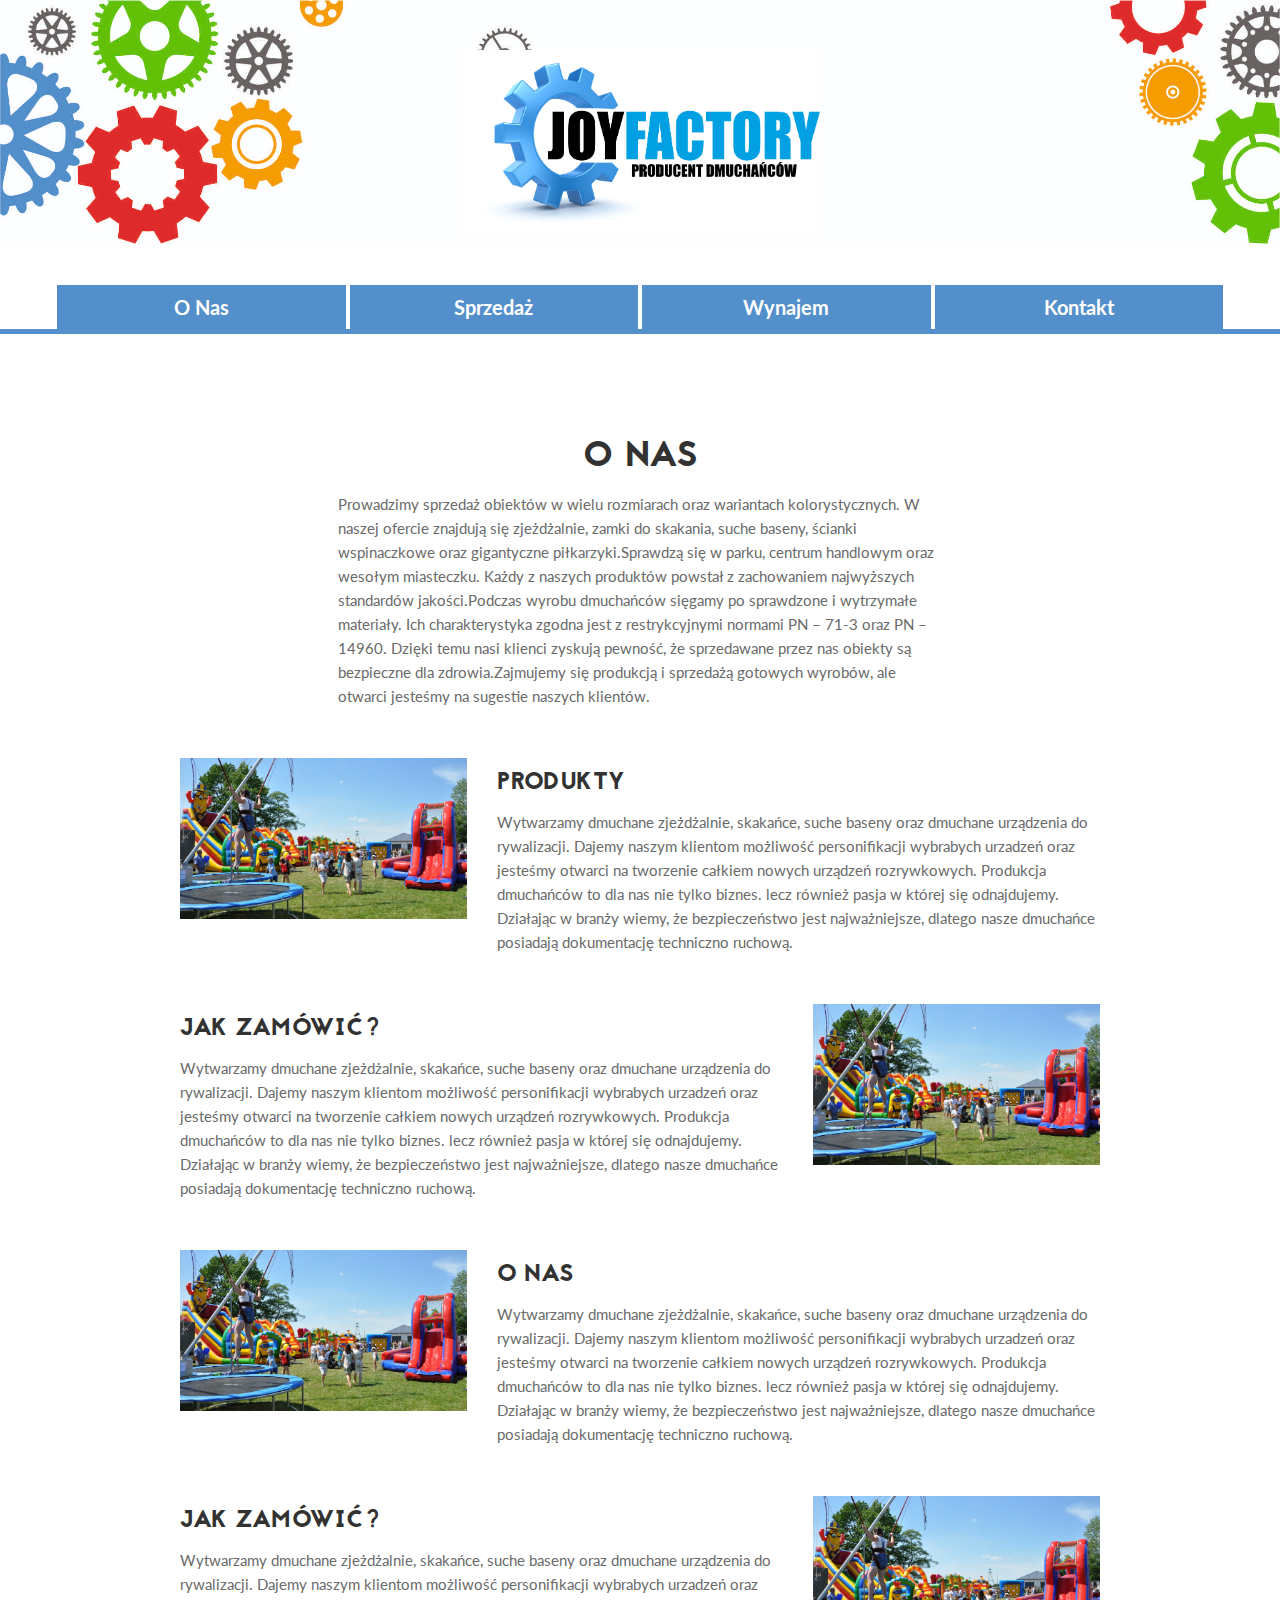
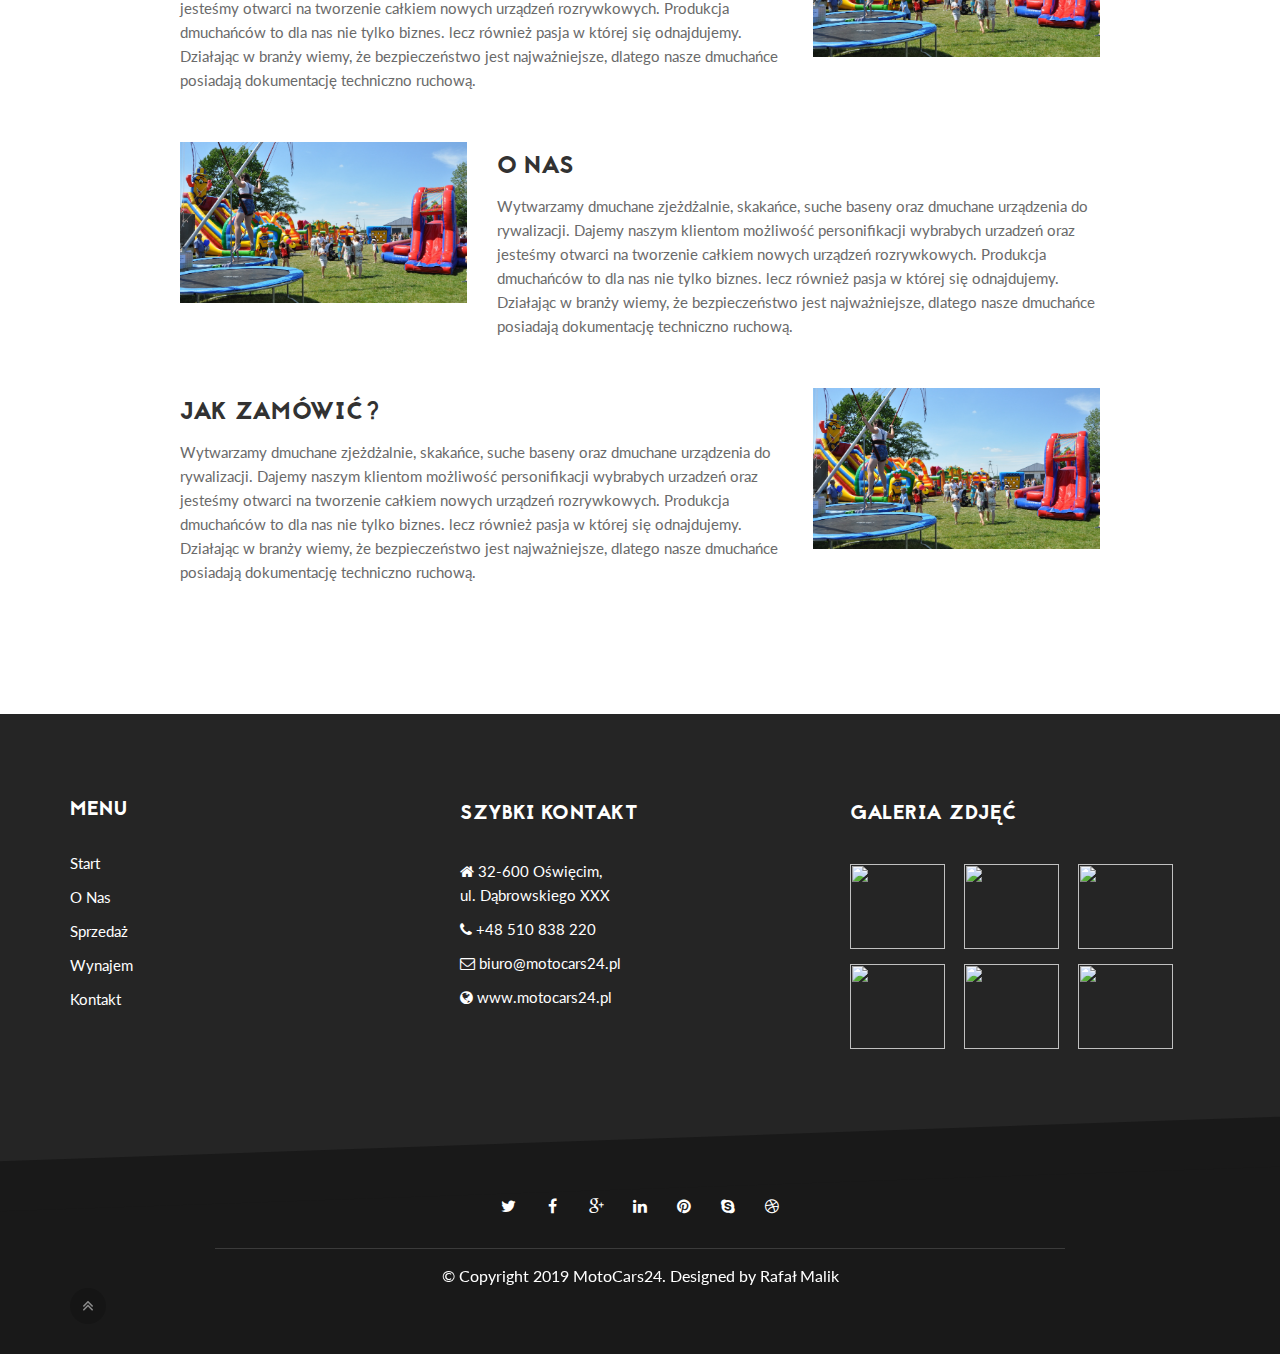
==== about.html @ 6485175a "Working with item page." ====
<!DOCTYPE html>
<html lang="en">
<head>

    <!-- Basic Page Needs
    ================================================== -->
    <meta charset="utf-8">
    <title>JoyFactory - producent dmuchańców</title>
    <meta name="description" content="">
    <meta name="author" content="">

    <!-- Mobile Specific Metas
    ================================================== -->
    <meta name="viewport" content="width=device-width, initial-scale=1, maximum-scale=1">

    <!-- Favicons
    ================================================== -->
    <link rel="icon" href="img/favicon/favicon-32x32.png" type="image/x-icon"/>
    <link rel="apple-touch-icon-precomposed" sizes="144x144" href="img/favicon/favicon-144x144.png">
    <link rel="apple-touch-icon-precomposed" sizes="72x72" href="img/favicon/favicon-72x72.png">
    <link rel="apple-touch-icon-precomposed" href="img/favicon/favicon-54x54.png">

    <!-- CSS
    ================================================== -->

    <!-- Bootstrap -->
    <link rel="stylesheet" href="css/bootstrap.min.css">
    <!-- Template styles-->
    <link rel="stylesheet" href="css/style.css">

    <link rel="stylesheet" href="css/old.css">
    <!-- Responsive styles-->
    <link rel="stylesheet" href="css/responsive.css">
    <!-- FontAwesome -->
    <link rel="stylesheet" href="css/font-awesome.min.css">
    <!-- Animation -->
    <link rel="stylesheet" href="css/animate.css">

    <!-- HTML5 shim, for IE6-8 support of HTML5 elements. All other JS at the end of file. -->
    <!--[if lt IE 9]>
    <script src="js/html5shiv.js"></script>
    <script src="js/respond.min.js"></script>
    <![endif]-->

</head>

<body>

<div class="container-fluid" id="page-top">

    <div class="container">
        <header>
            <div class="row">
                <div class="col-md-4 col-md-offset-4">
                    <a href="#">
                        <img src="images/logo.png" class="img-responsive img-logo-top">
                    </a>
                </div>
            </div>

            <div class="row text-center" id="page-menu">
                <a href="#">
                    <div class="col-md-3 menu-position">
                        O Nas
                    </div>
                </a>
                <a href="#">
                    <div class="col-md-3 menu-position">
                        Sprzedaż
                    </div>
                </a>
                <a href="#">
                    <div class="col-md-3 menu-position">
                        Wynajem
                    </div>
                </a>
                <a href="#">
                    <div class="col-md-3 menu-position">
                        Kontakt
                    </div>
                </a>
            </div>
        </header>
    </div>
</div>

<div class="container-fluid" id="page-section-info">

    <div class="container">
        <div class="col-md-10 col-md-offset-1">
            <section>
                <div class="row">
                    <div class="col-md-8 col-md-offset-2" style="margin-bottom: 50px;">
                        <h1 class="text-center">O nas</h1>
                        Prowadzimy sprzedaż obiektów w wielu rozmiarach oraz wariantach kolorystycznych.
                        W naszej ofercie znajdują się zjeżdżalnie, zamki do skakania, suche baseny,
                        ścianki wspinaczkowe oraz gigantyczne piłkarzyki.
                        ​
                        Sprawdzą się w parku, centrum handlowym oraz wesołym miasteczku.
                        Każdy z naszych produktów powstał z zachowaniem najwyższych standardów jakości.
                        ​
                        Podczas wyrobu dmuchańców sięgamy po sprawdzone i wytrzymałe materiały.
                        Ich charakterystyka zgodna jest z restrykcyjnymi normami PN – 71-3 oraz PN – 14960.
                        Dzięki temu nasi klienci zyskują pewność, że sprzedawane przez nas obiekty są bezpieczne dla zdrowia.
                        ​
                        Zajmujemy się produkcją i sprzedażą gotowych wyrobów, ale otwarci jesteśmy na sugestie naszych klientów.
                    </div>
                </div>
                <div class="row single-info-row">
                    <div class="col-md-4">
                        <img src="images/company1.jpg" class="img-responsive">
                    </div>
                    <div class="col-md-8">
                        <h3 class="header-about-section">Produkty</h3>
                        Wytwarzamy dmuchane zjeżdżalnie, skakańce, suche baseny oraz dmuchane urządzenia do rywalizacji.
                        Dajemy
                        naszym klientom możliwość
                        personifikacji wybrabych urzadzeń oraz jesteśmy otwarci na tworzenie całkiem nowych urządzeń
                        rozrywkowych. Produkcja dmuchańców
                        to dla nas nie tylko biznes. lecz również pasja w której się odnajdujemy. Działając w branży
                        wiemy, że
                        bezpieczeństwo jest najważniejsze,
                        dlatego nasze dmuchańce posiadają dokumentację techniczno ruchową.
                    </div>
                </div>
                <div class="row single-info-row">
                    <div class="col-md-8">
                        <h3 class="header-about-section">Jak zamówić?</h3>
                        Wytwarzamy dmuchane zjeżdżalnie, skakańce, suche baseny oraz dmuchane urządzenia do rywalizacji.
                        Dajemy
                        naszym klientom możliwość
                        personifikacji wybrabych urzadzeń oraz jesteśmy otwarci na tworzenie całkiem nowych urządzeń
                        rozrywkowych. Produkcja dmuchańców
                        to dla nas nie tylko biznes. lecz również pasja w której się odnajdujemy. Działając w branży
                        wiemy, że
                        bezpieczeństwo jest najważniejsze,
                        dlatego nasze dmuchańce posiadają dokumentację techniczno ruchową.
                    </div>
                    <div class="col-md-4">
                        <img src="images/company1.jpg" class="img-responsive">
                    </div>
                </div>
                <div class="row single-info-row">
                    <div class="col-md-4">
                        <img src="images/company1.jpg" class="img-responsive">
                    </div>
                    <div class="col-md-8">
                        <h3 class="header-about-section">O NAS</h3>
                        Wytwarzamy dmuchane zjeżdżalnie, skakańce, suche baseny oraz dmuchane urządzenia do rywalizacji.
                        Dajemy
                        naszym klientom możliwość
                        personifikacji wybrabych urzadzeń oraz jesteśmy otwarci na tworzenie całkiem nowych urządzeń
                        rozrywkowych. Produkcja dmuchańców
                        to dla nas nie tylko biznes. lecz również pasja w której się odnajdujemy. Działając w branży
                        wiemy, że
                        bezpieczeństwo jest najważniejsze,
                        dlatego nasze dmuchańce posiadają dokumentację techniczno ruchową.
                    </div>
                </div>
                <div class="row single-info-row">
                    <div class="col-md-8">
                        <h3 class="header-about-section">Jak zamówić?</h3>
                        Wytwarzamy dmuchane zjeżdżalnie, skakańce, suche baseny oraz dmuchane urządzenia do rywalizacji.
                        Dajemy
                        naszym klientom możliwość
                        personifikacji wybrabych urzadzeń oraz jesteśmy otwarci na tworzenie całkiem nowych urządzeń
                        rozrywkowych. Produkcja dmuchańców
                        to dla nas nie tylko biznes. lecz również pasja w której się odnajdujemy. Działając w branży
                        wiemy, że
                        bezpieczeństwo jest najważniejsze,
                        dlatego nasze dmuchańce posiadają dokumentację techniczno ruchową.
                    </div>
                    <div class="col-md-4">
                        <img src="images/company1.jpg" class="img-responsive">
                    </div>
                </div>
                <div class="row single-info-row">
                    <div class="col-md-4">
                        <img src="images/company1.jpg" class="img-responsive">
                    </div>
                    <div class="col-md-8">
                        <h3 class="header-about-section">O NAS</h3>
                        Wytwarzamy dmuchane zjeżdżalnie, skakańce, suche baseny oraz dmuchane urządzenia do rywalizacji.
                        Dajemy
                        naszym klientom możliwość
                        personifikacji wybrabych urzadzeń oraz jesteśmy otwarci na tworzenie całkiem nowych urządzeń
                        rozrywkowych. Produkcja dmuchańców
                        to dla nas nie tylko biznes. lecz również pasja w której się odnajdujemy. Działając w branży
                        wiemy, że
                        bezpieczeństwo jest najważniejsze,
                        dlatego nasze dmuchańce posiadają dokumentację techniczno ruchową.
                    </div>
                </div>
                <div class="row single-info-row">
                    <div class="col-md-8">
                        <h3 class="header-about-section">Jak zamówić?</h3>
                        Wytwarzamy dmuchane zjeżdżalnie, skakańce, suche baseny oraz dmuchane urządzenia do rywalizacji.
                        Dajemy
                        naszym klientom możliwość
                        personifikacji wybrabych urzadzeń oraz jesteśmy otwarci na tworzenie całkiem nowych urządzeń
                        rozrywkowych. Produkcja dmuchańców
                        to dla nas nie tylko biznes. lecz również pasja w której się odnajdujemy. Działając w branży
                        wiemy, że
                        bezpieczeństwo jest najważniejsze,
                        dlatego nasze dmuchańce posiadają dokumentację techniczno ruchową.
                    </div>
                    <div class="col-md-4">
                        <img src="images/company1.jpg" class="img-responsive">
                    </div>
                </div>
            </section>
        </div>
    </div>
</div>

<!-- Footer start -->
<footer id="footer" class="footer">
    <div class="container">
        <div class="row">

            <div class="col-md-4 col-sm-6 col-xs-12 footer-widget">
                <h3 class="widget-title">Menu</h3>
                <a href="index.html"><p>Start</p></a>
                <a href="about.html"><p>O Nas</p></a>
                <a href="sold.html"><p>Sprzedaż</p></a>
                <a href="rent.html"><p>Wynajem</p></a>
                <a href="contact.html"><p>Kontakt</p></a>
            </div><!--/ End Recent Posts-->

            <div class="col-md-4 col-sm-12 footer-widget">
                <h2 class="widget-title">Szybki kontakt</h2>
                <p><i class="fa fa-home info"></i> 32-600 Oświęcim, <Br>ul. Dąbrowskiego XXX</p>
                <p><i class="fa fa-phone info"></i> +48 510 838 220 </p>
                <p><i class="fa fa-envelope-o info"></i> biuro@motocars24.pl</p>
                <p><i class="fa fa-globe info"></i> www.motocars24.pl</p>
            </div><!--/ End Recent Posts-->

            <div class="col-md-4 col-sm-12 footer-widget footer-about-us">
                <h2 class="widget-title">Galeria zdjęć</h2>
                <div class="img-gallery">
                    <div class="img-container">
                        <a class="thumb-holder" data-rel="prettyPhoto" href="images/gallery/1.jpg">
                            <img src="images/gallery/1.jpg" alt="">
                        </a>
                        <a class="thumb-holder" data-rel="prettyPhoto" href="images/gallery/2.jpg">
                            <img src="images/gallery/2.jpg" alt="">
                        </a>
                        <a class="thumb-holder" data-rel="prettyPhoto" href="images/gallery/3.jpg">
                            <img src="images/gallery/3.jpg" alt="">
                        </a>
                        <a class="thumb-holder" data-rel="prettyPhoto" href="images/gallery/4.jpg">
                            <img src="images/gallery/4.jpg" alt="">
                        </a>
                        <a class="thumb-holder" data-rel="prettyPhoto" href="images/gallery/5.jpg">
                            <img src="images/gallery/5.jpg" alt="">
                        </a>
                        <a class="thumb-holder" data-rel="prettyPhoto" href="images/gallery/6.jpg">
                            <img src="images/gallery/6.jpg" alt="">
                        </a>
                    </div>
                </div>

            </div>
        </div>
    </div>
</footer>

<section id="copyright" class="copyright angle">
    <div class="container">
        <div class="row">
            <div class="col-md-12 text-center">
                <ul class="footer-social unstyled">
                    <li>
                        <a title="Twitter" href="#">
                            <span class="icon-pentagon wow bounceIn"><i class="fa fa-twitter"></i></span>
                        </a>
                        <a title="Facebook" href="#">
                            <span class="icon-pentagon wow bounceIn"><i class="fa fa-facebook"></i></span>
                        </a>
                        <a title="Google+" href="#">
                            <span class="icon-pentagon wow bounceIn"><i class="fa fa-google-plus"></i></span>
                        </a>
                        <a title="linkedin" href="#">
                            <span class="icon-pentagon wow bounceIn"><i class="fa fa-linkedin"></i></span>
                        </a>
                        <a title="Pinterest" href="#">
                            <span class="icon-pentagon wow bounceIn"><i class="fa fa-pinterest"></i></span>
                        </a>
                        <a title="Skype" href="#">
                            <span class="icon-pentagon wow bounceIn"><i class="fa fa-skype"></i></span>
                        </a>
                        <a title="Dribble" href="#">
                            <span class="icon-pentagon wow bounceIn"><i class="fa fa-dribbble"></i></span>
                        </a>
                    </li>
                </ul>
            </div>
        </div><!--/ Row end -->
        <div class="row">
            <div class="col-md-12 text-center">
                <div class="copyright-info">
                    &copy; Copyright 2019 MotoCars24. <span>Designed by Rafał Malik</span>
                </div>
            </div>
        </div><!--/ Row end -->
        <div id="back-to-top" data-spy="affix" data-offset-top="10" class="back-to-top affix">
            <button class="btn btn-primary" title="Back to Top"><i class="fa fa-angle-double-up"></i></button>
        </div>
    </div><!--/ Container end -->
</section><!--/ Copyright end -->

<!-- Javascript Files
================================================== -->

<!-- initialize jQuery Library -->
<script type="text/javascript" src="js/jquery.min.js"></script>
<!-- Bootstrap jQuery -->
<script type="text/javascript" src="js/bootstrap.min.js"></script>
<!-- Template custom -->
<script type="text/javascript" src="js/custom.js"></script>
</div><!-- Body inner end -->
</body>
</html>
---- css/style.css ----
html {
    overflow-x: hidden !important;
    width: 100%;
    height: 100%;
    position: relative;
    -webkit-font-smoothing: antialiased;
    text-rendering: optimizeLegibility;
}

body {
    border: 0;
    margin: 0;
    padding: 0;
    font-size: 15px;
    color: #6A6A6A;
    background: #fff;
}

section {
    padding: 80px 0;
    position: relative;
}

.img-logo-top {
    margin: 0px auto;
}

.footer {
    padding: 60px 0 100px;
    /*background: #2e2e2e url(../images/footer-bg-3.jpg) no-repeat center center;*/
    /*background-size: cover;*/
    color: #fff;
    font-size: 14px;
    background: #252525;
}

.footer-logo {
    margin-bottom: 20px;
}

.footer-map {
    padding-bottom: 60px;
}

.footer2 {
    background: #2e2e2e;
}

.footer .widget-title {
    color: #fff;
}

.footer .social-icon {
    padding: 10px 0 20px;
}


/* Latest Post */

.footer-widget .latest-post-image img {
    width: 80px;
    height: 80px;
    border-radius: 100%;
    border: 4px solid rgba(255, 255, 255, .5);

}

.footer-widget .latest-post-content h4 a {
    color: #fff;
}

.latest-post-items {
    margin-bottom: 10px;
}

.latest-post-image img {
    width: 70px;
    height: 60px;
}

.footer-widget .post-meta, .footer-widget .post-meta a {
    color: #fff;
}

.latest-post-content h4 {
    font-size: 14px;
    line-height: normal;
}


/* Image Gallery */

.footer-widget .img-gallery {
    margin-top: 5px;
    display: inline-block;
}

.img-gallery a.thumb-holder {
    overflow: hidden;
    position: relative;
}

.img-gallery a.thumb-holder img {
    margin: 0 15px 15px 0;
    display: inline-block;
    width: 95px;
    height: 85px;
    -webkit-transition: opacity 0.35s;
    transition: opacity 0.35s;
    -webkit-backface-visibility: hidden;
    backface-visibility: hidden;
}

.img-gallery a.thumb-holder:hover img {
    opacity: 0.7;
}


.footer2 .img-gallery a.thumb-holder img {
    width: 90px;
    height: 75px;
}


/* Footer about us */

.footer-about-us h4 {
    font-size: 16px;
    margin-bottom: 0;
    line-height: normal;
}

.subscribe {
    margin-top: 20px;
}

.subscribe input.form-control {
    border: 1px solid rgba(255, 255, 255, .1);
}

.subscribe .input-group-addon {
    background: none;
    border-radius: 0;
    border: 0;
    padding: 0;
}

.subscribe button {
    padding: 13px 20px;
    color: #fff;
}

.subscribe button:hover {
    background: #222;
    color: #fff;
}

.subscribe button i {
    font-size: 20px;
}


/* Footer links */

.footer ul li {
    color: #fff;
    padding-bottom: 10px;
    margin-bottom: 10px;
}

.footer ul.arrow li {
    width: 50%;
    float: left;
}

ul.arrow li:before {
    content: "\f105";
    font-family: FontAwesome;
    margin-right: 10px;
}

.footer ul li a {
    color: #fff;
}

/* Copyright
================================================== */

#copyright {
    padding: 30px 0;
    background: #191919;
    color: #fff;
}

.copyright-info {
    font-size: 16px;
    border-top: 1px solid rgba(255, 255, 255, .15);
    max-width: 850px;
    margin: 30px auto 0;
    padding-top: 15px;
}

.copyright.angle:before {
    background: #191919;
    height: 50px;
    top: -25px;
    -webkit-transform: skew(0deg, -2deg);
    -moz-transform: skew(0deg, -2deg);
    -ms-transform: skewX(0deg) skewY(-2deg);
    -o-transform: skew(0deg, -2deg);
    transform: skew(0deg, -2deg);
}

.footer-social {
    position: relative;
    z-index: 10;
}

.footer-social .icon-pentagon i {
    font-size: 16px;
}

/* Footer sytle 2 */

.footer2 .social-icon {
    padding-bottom: 15px;
}

.footer2 .copyright-info {
    color: #323232;
    border-top: 1px solid #e7e7e7;
}


#back-to-top {
    right: 40px;
    top: auto;
    z-index: 10;
    -webkit-backface-visibility: hidden;
}

.img-logo-top {
    margin: 50px 0px;
}

.menu-position {
    border-right:2px solid #fff;
    border-left:2px solid #fff;
    padding: 10px;
    font-size: 20px;
    color: #fff;
    overflow:hidden;
    font-weight: bold;
    transition: all .2s;
}

.menu-position:hover {
    margin-top: -2px;
    border-color: #3992ea;
    background: #3992ea;
}

#page-menu {
    background: #538fca;
}

#page-top {
    background: url('../images/background_top.jpg') no-repeat;
    background-size: 100% auto;
    border-bottom: 5px solid #538fca;
}

.header-about-section {
    margin-top: 10px;
}

.single-info-row {
    margin-bottom: 50px;
}

#page-section-offer {
    clip-path: polygon(0 8%, 100% 0, 100% 92%, 0 100%);
    background: rgba(147,206,222,1);
    background: -moz-linear-gradient(left, rgba(147,206,222,1) 0%, rgba(117,189,209,1) 41%, rgba(103,185,252,1) 100%);
    background: -webkit-gradient(left top, right top, color-stop(0%, rgba(147,206,222,1)), color-stop(41%, rgba(117,189,209,1)), color-stop(100%, rgba(103,185,252,1)));
    background: -webkit-linear-gradient(left, rgba(147,206,222,1) 0%, rgba(117,189,209,1) 41%, rgba(103,185,252,1) 100%);
    background: -o-linear-gradient(left, rgba(147,206,222,1) 0%, rgba(117,189,209,1) 41%, rgba(103,185,252,1) 100%);
    background: -ms-linear-gradient(left, rgba(147,206,222,1) 0%, rgba(117,189,209,1) 41%, rgba(103,185,252,1) 100%);
    background: linear-gradient(to right, rgba(147,206,222,1) 0%, rgba(117,189,209,1) 41%, rgba(103,185,252,1) 100%);
    filter: progid:DXImageTransform.Microsoft.gradient( startColorstr='#93cede', endColorstr='#67b9fc', GradientType=1 );
    padding:100px 00px;
    background-size: 100% auto;
}

#page-section-offer img {
    border:5px solid #fff;
}

.overlay {
    position: absolute;
    top: 0;
    bottom: 0;
    left: 15px;
    right: 0;
    height: 100%;
    width: calc(100% - 15px);
    opacity: 0;
    transition: .5s ease;
    background-color: #008CBA;
}

.overlay-container:hover .overlay {
    opacity: 1;
}

.text {
    color: white;
    font-size: 24px;
    position: absolute;
    top: 50%;
    left: 50%;
    -webkit-transform: translate(-50%, -50%);
    -ms-transform: translate(-50%, -50%);
    transform: translate(-50%, -50%);
    text-align: center;
}

.btn-buy {
    color: #fff;
    background-color: #428bca;
    border-color: #357ebd;
}
---- css/old.css ----
/*
	Template Name: BizCraft Responsive HTML5/CSS3 Template
	Author: tripples
	Author URI: http://shapebootstrap.net/user/tripples
	Description: BizCraft Responsive HTML5/CSS3 Template.
	Version: 1.0
*/
/* Table of Content
==================================================
1.	Global Styles
2. 	Typography
3. 	Common Styles
4.	Header area
5.	Slideshow
6.	Services and Features
7.	Image Block
6.	About (Landing and Featured Tab)
9.	Portfolio
10.	Counter
11.	Team
12.	Pricing
13.	Testimonial
14. Video block
15.	Recent Post
16. Clients
17. Twitter
18. Contact
19. Footer
20. Copyright
21. Sub pages
22. Blog
23. Landing page
24.	Style Swithcer (you can delete the css)
*/
@import url(http://fonts.googleapis.com/css?family=Lato:100,300,400,700,900);

@font-face {
    font-family: 'JaapokkiRegular';
    src: url('../fonts/jaapokki/jaapokki-regular.eot');
    src: url('../fonts/jaapokki/jaapokki-regular.eot?#iefix') format('embedded-opentype'),
    url('../fonts/jaapokki/jaapokki-regular.woff') format('woff'),
    url('../fonts/jaapokki/jaapokki-regular.ttf') format('truetype'),
    url('../fonts/jaapokki/jaapokki-regular.svg#JaapokkiRegular') format('svg');
    font-weight: normal;
    font-style: normal;
}


/* Global styles
================================================== */

html {
    overflow-x: hidden !important;
    width: 100%;
    height: 100%;
    position: relative;
    -webkit-font-smoothing: antialiased;
    text-rendering: optimizeLegibility;
}

body {
    border: 0;
    margin: 0;
    padding: 0;
    font-size: 15px;
    //color: #6A6A6A;
    background: #fff;
}

section {
    padding: 80px 0;
    position: relative;
}

h1, h2, h3 {
    color: #323232;
}

.body-inner {
    position: relative;
    overflow: hidden;
}

a:link,
a:visited {
    text-decoration: none;
}


a:hover {
    text-decoration: none;
    color: #000;
}

a.read-more {
    color: #323232;
}

section {
    padding: 80px 0;
    position: relative;
}

.service .row {
    margin-bottom: 50px;
}

.anchor {
    cursor: pointer;
}

.ts-padding {
    padding: 0px 50px 0px 50px;
}

.no-padding {
    padding: 0;
}

.media > .pull-left {
    margin-right: 20px;
}

.heading {
    padding-bottom: 50px;
    margin-top: 10px;
    -webkit-transition: all 0.3s ease 0s;
    -moz-transition: all 0.3s ease 0s;
    -ms-transition: all 0.3s ease 0s;
    -o-transition: all 0.3s ease 0s;
    transition: all 0.3s ease 0s;
}

.gap-60 {
    clear: both;
    height: 60px;
}

.gap-40 {
    clear: both;
    height: 40px;
}

.gap-30 {
    clear: both;
    height: 30px;
}

.gap-20 {
    clear: both;
    height: 20px;
}

a:focus {
    outline: 0;
}


/* Typography
================================================== */

body, p {
    font-family: 'Lato', sans-serif;
    font-weight: 400;
    font-size: 15px;
    line-height: 1.6em;
}

h1, h2, h3, h4, h5, h6 {
    font-family: 'JaapokkiRegular';
    text-transform: uppercase;
    letter-spacing: 0.5px;
}

h1 {
    font-size: 36px;
    line-height: 48px;
}

h2 {
    font-size: 32px;
    line-height: 40px;
    font-weight: 400;
}

h3 {
    font-size: 24px;
    line-height: 32px;
    font-weight: 400;
}

h4 {
    font-size: 18px;
    line-height: 28px;
}

h5 {
    font-size: 14px;
    line-height: 24px;
}

/* Button variation */

.btn.btn-primary {
    color: #323232;
    border-radius: 50px;
    padding: 10px 30px;
    background: none;
    font-size: 14px;
    text-transform: uppercase;
    -webkit-transition: all 0.3s ease 0s;
    -moz-transition: all 0.3s ease 0s;
    -ms-transition: all 0.3s ease 0s;
    -o-transition: all 0.3s ease 0s;
    transition: all 0.3s ease 0s;
}

.btn.btn-primary:hover {
    color: #fff;
}

.btn.btn-primary.white {
    border: 2px solid #fff;
    color: #fff;
}

.btn.btn-primary.white:hover {
    border: 2px solid transparent;
}

.btn.btn-primary.square {
    border-radius: 0;
    color: #fff;
}

.btn.btn-primary.solid {
    color: #fff;
}


.btn.btn-primary.solid.blank:hover {
    color: #333;
}

.btn.btn-primary.solid:hover {
    background: none;
}

ul.circle, ul.check-list {
    list-style: none;
    margin: 0;
    padding: 0;
}

ul.circle li {
    position: relative;
    margin-left: 30px;
    padding-bottom: 20px;

}

ul.circle li:before {
    content: "\f111";
    font-family: FontAwesome;
    font-size: 8px;
    line-height: 8px;
    border: 2px solid rgba(0, 0, 0, .1);
    border-radius: 100%;
    position: absolute;
    left: -33px;
    top: 5px;
}

ul.unstyled {
    list-style: none;
    margin: 0;
    padding: 0;
}

ul.check-list li {
    margin-bottom: 5px;
}

ul.check-list li i {
    margin-right: 10px;
    font-size: 14px !important;
}

ul.arrow li:before {
    content: "\f105";
    font-family: FontAwesome;
    margin-right: 10px;
}

blockquote p {
    font-size: 14px;
    font-weight: 400;
    line-height: 18px;
    font-style: italic;
    color: #959595;
}

blockquote {
    margin: 20px 0;
}


/* Common styles
================================================== */

/* Angle */

.angle:before {
    background: #fff;
    content: "";
    height: 75px;
    top: -37px;
    position: absolute;
    width: 100%;
    z-index: 2;
    -webkit-transform: skew(0deg, 2deg);
    -moz-transform: skew(0deg, 2deg);
    -ms-transform: skewX(0deg) skewY(2deg);
    -o-transform: skew(0deg, 2deg);
    transform: skew(0deg, 2deg);
}

.portfolio.angle:before {
    background: #f5f5f5;
}

.portfolio.angle {
    padding-bottom: 120px;
}

.clients.angle {
    padding: 120px 0;
}

/* Parallax */

.parallax {
    background-size: cover !important;
    background-repeat: no-repeat;
    background-position: 50% 0;
    background-attachment: fixed !important;
    padding: 110px 0;
    color: #fff;
    position: relative;
}

.parallax h2, .parallax h3 {
    color: #fff;
    margin-top: 0;
}

.parallax .btn {
    color: #fff;
}

.parallax-overlay {
    position: absolute;
    left: 0;
    top: 0;
    width: 100%;
    height: 100%;
    background: url(../images/overaly.png);
}

.parallax h3 {
    margin-bottom: 30px;
}

.parallax1 {
    background: url(../images/parallax/parallax1.jpg) no-repeat;
}

.parallax2 {
    background: url(../images/parallax/parallax2.jpg) no-repeat;
}

.parallax3 {
    background: url(../images/parallax/parallax3.jpg) no-repeat;
}

.parallax4 {
    background: url(../images/parallax/parallax4.jpg) no-repeat;
}

.parallax .btn.solid {
    margin-left: 10px;
}


/* Deafult title */

.title-icon {
    font-size: 32px;
    margin-right: 15px;
    margin-top: 9px;
    color: #959595;
}

.title-icon.classic {
    margin-top: 0;
}

.title {
    position: relative;
    margin: 0;
    line-height: 32px;
    border-left: 2px solid #e7e7e7;
    display: inline-block;
    padding-left: 15px;
    -webkit-transition: all 0.3s ease 0s;
    -moz-transition: all 0.3s ease 0s;
    -ms-transition: all 0.3s ease 0s;
    -o-transition: all 0.3s ease 0s;
    transition: all 0.3s ease 0s;
}

.title.classic {
    line-height: 40px;
    height: 34px;
}

.title-desc {
    font-family: 'Lato', serif;
    font-size: 16px;
    line-height: 18px;
    font-weight: 400;
    text-transform: capitalize;
    display: block;
    color: #6A6A6A
}

/* Title style 2 */

.title2 {
    position: relative;
    margin-top: 30px;
}

.title2:after {
    content: '';
    width: 150px;
    left: 50%;
    margin-left: -75px;
    top: 50%;
    height: 3px;
    background: #dedede;
    position: absolute;
}

.title2 .title-desc {
    padding-top: 30px;
}


/* Title border */

.title-border {
    line-height: normal;
    margin-top: 0;
}

.widget-title {
    margin-bottom: 25px;
    font-size: 20px;
}

.post-title {
    font-size: 24px;
    line-height: normal;
}

.post-title a {
    color: #323232;
}

.long-desc {
    font-size: 16px;
}


/* Icon pentagon */

.icon-pentagon {
    display: inline-block;
    height: 24px;
    width: 40px;
    position: relative;
    color: #fff;
    -webkit-transition: all 0.3s ease 0s;
    -moz-transition: all 0.3s ease 0s;
    -ms-transition: all 0.3s ease 0s;
    -o-transition: all 0.3s ease 0s;
    transition: all 0.3s ease 0s;
}

.icon-pentagon:hover {
    color: rgba(0, 0, 0, .5);
}

.icon-pentagon:before {
    border-left: 20px solid rgba(0, 0, 0, 0);
    border-right: 20px solid rgba(0, 0, 0, 0);
    top: -10px;
    content: "";
    height: 0;
    left: 0;
    position: absolute;
    width: 0;
}

.icon-pentagon:after {
    border-left: 20px solid rgba(0, 0, 0, 0);
    border-right: 20px solid rgba(0, 0, 0, 0);
    bottom: -10px;
    content: "";
    height: 0;
    left: 0;
    position: absolute;
    width: 0;
}

.icon-pentagon i {
    font-size: 20px;
    line-height: 24px;
}

.service-icon {
    height: 46px;
    width: 90px;
    margin-bottom: 30px;
}

.service-icon:before {
    border-left: 45px solid rgba(0, 0, 0, 0);
    border-right: 45px solid rgba(0, 0, 0, 0);
    top: -30px;
}

.service-icon:after {
    border-left: 45px solid rgba(0, 0, 0, 0);
    border-right: 45px solid rgba(0, 0, 0, 0);
    bottom: -30px;
}

.service-icon i {
    font-size: 36px;
    line-height: 46px;
}

/* Carousel controller */

.carousel-control {
    width: auto;
}

.ts-carousel-controller {
    text-align: center;
    padding-top: 50px;
    z-index: 1;
    position: relative;
}

.ts-carousel-controller .left,
.ts-carousel-controller .right,
.owl-controls .owl-prev,
.owl-controls .owl-next {
    cursor: pointer;
    background: #f6f6f6;
    width: 38px;
    height: 38px;
    line-height: 38px;
    color: #989898;
    opacity: 1;
    top: auto;
    text-shadow: none;
    display: inline-block;
    text-align: center;
    border-radius: 100%;
}

.owl-controls .owl-next {
    margin-left: 6px;
}

.ts-carousel-controller .left:hover,
.ts-carousel-controller .right:hover,
.owl-controls .owl-prev:hover,
.owl-controls .owl-next:hover {
    color: #fff;
}

.owl-controls .owl-page,
.owl-controls .owl-buttons div {
    display: inline-block;
}

/* Input form */

.form-control {
    box-shadow: none;
    border: 1px solid #dedede;
    padding: 6px 20px;
    height: 50px;
    background: none;
    color: #959595;
    font-size: 14px;
    border-radius: 0;
}

.form-control:focus {
    box-shadow: none;
}

/*-- Flex slider --*/

.portfolio-slider .flexslider,
.ts-flex-slider .flexslider {
    border: 0;
    box-shadow: none;
}

.portfolio-slider .flex-direction-nav a,
.ts-flex-slider .flex-direction-nav a {
    opacity: 0;
    background: #000;
    color: #fff !important;
    text-align: center;
    text-shadow: none;
    line-height: 40px;
}

.portfolio-slider .flex-direction-nav a:before {
    font-size: 32px;
}

.portfolio-slider .flex-direction-nav a:hover,
.ts-flex-slider .flex-direction-nav a:hover {
    color: #fff;
    opacity: 1;
}

.flexportfolio.flexslider .slides img {
    height: auto;
}

/*-- Pagination --*/

.pagination li a {
    border-radius: 0 !important;
    margin-right: 8px;
}

.pagination > .active > a, .pagination > .active > a:hover,
.pagination > li > a:hover {
    color: #fff;
    border: 1px solid transparent;
}

/* Header area
================================================== */

/*-- Header style 1 --*/

.header-solid {
    background: #191919;
    box-shadow: 0px 1px 7px 0 rgba(0, 0, 0, 0.2);
    */
}

.header-solid ul.navbar-nav > li > a {
    color: #fff;
}

/*-- Logo --*/

.navbar-header {
    z-index: 9999;
}

.navbar-brand.navbar-bg {
    position: absolute;
    left: 0;
    padding: 3px 15px 10px;
    width: 20%;
    height: 180px;
    padding: 4px;
    line-height: 62px;
    background: none;
}

.navbar-brand img {
    float: right;
    padding: 0 15px;
/ / width: 80 %;
    margin: 0px auto;
}


.header-solid .navbar-brand {
    background: #191919;
}

.header-solid .navbar-brand img {
    float: left;
    padding: 0 15px;
    width: 55%;
    margin: 0px auto;
}

.header-solid .navbar-brand.navbar-bg {
    /*width: 15%;*/
    height: 62px;
}

/* Main navigation */

.navbar {
    border-radius: 0;
    border: 0;
    margin-bottom: 0;
}

.navbar-right {
    padding-right: 0;
}

.navbar-right .dropdown-menu {
    right: auto;
    left: 0;
}

.navbar-toggle {
    border-radius: 0;
    margin-right: 5px;
}

.navbar-toggle .icon-bar {
    background: #fff;
}

ul.navbar-nav > li > a {
    font-family: 'JaapokkiRegular';
    text-transform: uppercase;
    font-size: 14px;
    color: #fff;
    padding-top: 22px;
    padding-bottom: 20px;
    line-height: 20px;
}

ul.navbar-nav > li:last-child a {
    padding-right: 0;
}

ul.navbar-nav > li.active > a,
ul.navbar-nav > li > a:hover {

}

ul.navbar-nav > li > a i {
    font-weight: 700;
}

.nav .open > a, .nav .open > a:hover,
.nav .open > a:focus {
    background: transparent;
    border: 0;
}

/* Dropdown */

.dropdown-menu {
    border: 0;
    border-radius: 0px;
    width: 100%;
    box-shadow: none;
    background: none;
    min-width: 180px;
}

.dropdown-menu > ul {
    list-style: none;
    padding: 0 15px;
    margin-left: auto;
    margin-right: auto;
    margin-bottom: 0;
    margin-top: -5px;
    background: #fff;
    background-color: rgba(255, 255, 255, 0.95);
    box-shadow: 0 2px .09px rgba(0, 0, 0, 0.15);
}

.dropdown-menu > ul > li > a {
    display: block;
    font-size: 14px;
    font-weight: 400;
    line-height: normal;
    text-decoration: none;
    padding: 15px;
    color: #333;
    border-bottom: 1px solid rgba(0, 0, 0, 0.1);
}

.dropdown-menu > ul > li.active > a {

}

.dropdown-menu > ul > li:last-child > a {
    border-bottom: 0;
}

.dropdown-menu > ul > li > a:hover,
.dropdown-menu > ul > li > a:focus {
    background: none;
}

.nav > li.megamenu {
    position: static;
}

.nav > li.megamenu .dropdown-menu {
    left: 0;
    right: 0;
    margin-left: auto;
    margin-right: auto;
    padding: 20px !important;
    z-index: 1000;
    border-radius: 0;
    top: auto;
}

.nav > li.megamenu .dropdown-menu ul {
    margin-top: 4px;
    padding: 20px;
}


/* Header Style - 2
================================================== */

.header2 {
    padding: 8px 0;
}

.header2 .navbar-brand {
    background: none;
    padding-top: 3px;
}

/*-- Header bgnone fixed --*/

.header-bgnone {
    padding: 5px 0;
    width: auto;
    box-shadow: 0px 1px 7px 0 rgba(0, 0, 0, 0.2);
}

.header-bgnone ul.navbar-nav > li:hover > a,
.header-bgnone ul.navbar-nav > li.active > a {
    color: #000;
}


/* Header Style - 3
================================================== */

.header3 {
    background: #fff;
    border-radius: 0 0 5px 5px;
    box-shadow: 0px 1px 7px 0 rgba(0, 0, 0, 0.2);
}

.header3 .navbar-brand {
    padding-top: 10px;
}

.header3 ul.navbar-nav > li > a {
    padding-top: 30px;
    padding-bottom: 25px;
    color: #333;
}

.header3 ul.navbar-nav > li:last-child a {
    padding-right: 15px;
}

.header3 .navbar-collapse {
    padding-right: 30px;
}


/* Header Style - 4
================================================== */

.header4 {
    background: #fff;
    box-shadow: 0px 1px 7px 0 rgba(0, 0, 0, 0.2);
}

.header4 .navbar-brand {
    padding-top: 10px;
}

.header4 ul.navbar-nav > li > a {
    padding-top: 30px;
    padding-bottom: 25px;
    color: #333;
}


/* Slideshow
================================================== */

/*-- Main slide --*/

.overlay {
    position: absolute;
    z-index: 1;
    top: 0;
    bottom: 0;
    left: 0;
    right: 0;
    background-image: url(../images/overaly.png);
}

#main-slide .item img {
    width: 100%;
    -webkit-backface-visibility: hidden;

}

#main-slide .item {
    -webkit-backface-visibility: hidden;
}

#main-slide .item .slider-content {
    z-index: 1;
    opacity: 0;
    -webkit-transition: opacity 500ms;
    -moz-transition: opacity 500ms;
    -o-transition: opacity 500ms;
    transition: opacity 500ms;
}

#main-slide .item.active .slider-content {
    opacity: 1;
    -webkit-transition: opacity 100ms;
    -moz-transition: opacity 100ms;
    -o-transition: opacity 100ms;
    transition: opacity 100ms;
}

#main-slide .slider-content {
    top: 50%;
    margin-top: -70px;
    left: 0;
    padding: 0;
    text-align: center;
    position: absolute;
    width: 100%;
    color: #fff;
}

#main-slide .carousel-indicators {
    bottom: 70px;
}

.carousel-indicators li {
    width: 30px !important;
    height: 10px !important;
    margin: 1px !important;
    border-radius: 0 !important;
    background: rgba(255, 255, 255, .5);
}

#main-slide .carousel-indicators li.active,
#main-slide .carousel-indicators li:hover {
    -moz-transition: all 300ms ease;
    -webkit-transition: all 300ms ease;
    -ms-transition: all 300ms ease;
    -o-transition: all 300ms ease;
    transition: all 300ms ease;
}


#main-slide .carousel-control.left,
#main-slide .carousel-control.right {
    opacity: 0;
    filter: alpha(opacity=0);
    background-image: none;
    background-repeat: no-repeat;
    text-shadow: none;
    -webkit-transition: all .25s ease;
    -moz-transition: all .25s ease;
    -ms-transition: all .25s ease;
    -o-transition: all .25s ease;
    transition: all .25s ease;
}

#main-slide:hover .carousel-control.left,
#main-slide:hover .carousel-control.right {
    opacity: 1;
    filter: alpha(opacity=100);
}

#main-slide:hover .carousel-control.left {
    left: 20px;
}

#main-slide:hover .carousel-control.right {
    right: 20px;
}

#main-slide .carousel-control.left span {
    padding: 15px;
}

#main-slide .carousel-control.right span {
    padding: 15px;
}

#main-slide .carousel-control .fa-angle-left,
#main-slide .carousel-control .fa-angle-right {
    position: absolute;
    top: 50%;
    z-index: 5;
    display: inline-block;
}

#main-slide .carousel-control .fa-angle-left {
    left: 0;
}

#main-slide .carousel-control .fa-angle-right {
    right: 0;
}

#main-slide .carousel-control i {
    background: none;

    color: #fff;
    line-height: 56px;
    width: 56px;
    height: 56px;
    border: 1px solid #fff;
    border-radius: 100%;
    font-size: 36px;
    -moz-transition: all 500ms ease;
    -webkit-transition: all 500ms ease;
    -ms-transition: all 500ms ease;
    -o-transition: all 500ms ease;
    transition: all 500ms ease;
}

#main-slide .carousel-control i:hover {
    border: 1px solid rgba(0, 0, 0, .3);
}

#main-slide .slider-content h2 {
    font-size: 52px;
    text-transform: uppercase;
    color: #fff;
}

#main-slide .slider-content h3 {
    font-size: 28px;
    margin-top: 40px;
    color: #fff;
}

.slider.btn {
    padding: 10px 35px;
    margin-top: 40px;
    font-size: 16px;
    text-transform: uppercase;
    color: #fff;
}

.slider.btn.solid {
    margin-left: 15px;
}

.slider-content-left {
    position: relative;
    margin: 0 0 0 40px;
}

.slider-content-right {
    position: relative;
}

/*-- Animation */
.carousel .item.active .animated1 {

}

.carousel .item.active .animated2,
.flex-active-slide .animated2 {
    -webkit-animation: lightSpeedIn 1s ease-in 200ms both;
    animation: lightSpeedIn 1s ease-in 200ms both;
}

.carousel .item.active .animated3,
.flex-active-slide .animated3 {
    -webkit-animation: bounceInLeft 2s ease-in-out 800ms both;
    animation: bounceInLeft 1.5s ease-in-out 800ms both;
}

.carousel .item.active .animated4,
.flex-active-slide .animated4 {
    -webkit-animation: flipInX 2s ease-in 800ms both;
    animation: flipInX 2s ease-in 800ms both;
}

.carousel .item.active .animated5,
.flex-active-slide .animated5 {
    -webkit-animation: bounceInLeft 1s ease-in-out 100ms both;
    animation: bounceInLeft 1s ease-in-out 100ms both;
}

.carousel .item.active .animated6,
.flex-active-slide .animated6 {
    -webkit-animation: bounceIn 1s ease-in 500ms both;
    animation: bounceIn 1s ease-in 500ms both;
}

.carousel .item.active .animated7,
.flex-active-slide .animated7 {
    -webkit-animation: bounceIn 1s ease-in 500ms both;
    animation: bounceIn 1s ease-in 500ms both;
}

.carousel .item.active .animated8,
.flex-active-slide .animated8 {
    -webkit-animation: bounceInDown 1s ease-in 800ms both;
    animation: bounceInDown 1s ease-in 800ms both;
}


/* Flex slider */

.ts-flex-slider {
    position: relative;
}

.ts-flex-slider .flexSlideshow {
    width: 100%;
    overflow: hidden;
}


.overlay2 {
    position: relative;
}

.overlay2 img {
    width: 100%;
}

.overlay2::before {
    position: absolute;
    content: '';
    z-index: 3;
    top: 0;
    bottom: 0;
    left: 0;
    right: 0;
    background-image: url(../images/overaly.png);
}

.ts-flex-slider .flexslider .slides {
    z-index: 0;
}

.ts-flex-slider .slider-content {
    z-index: 3;
}


.ts-flex-slider .flex-direction-nav a {
    width: 55px;
    height: 60px;
    line-height: 60px;
    text-align: center;
    font-size: 32px;
}

.ts-flex-slider .flex-direction-nav a.flex-next {
    border-radius: 3px;
}

.ts-flex-slider .flex-direction-nav a.flex-prev {
    border-radius: 3px;
}


/* Services
================================================== */

.service {
    padding-top: 40px;
}

.service-heading {
    padding-bottom: 30px;
    text-align: center;
}

.service-content {
    margin-top: 30px;
}

.service-content h3 {
    font-size: 16px;
}

/* Feature box
================================================== */

.feature-icon {
    font-size: 28px;
    margin-top: 5px;
}

.feature-content {
    padding-right: 20px;
    padding-left: 55px;
}

.feature-content h3 {
    margin-top: 0;
    font-size: 18px;
}


/* Feature center */

.feature-center-content .feature-center-icon {
    font-size: 72px;
    margin-bottom: 5px;
    display: inline-block;
}

.feature-center-content h3 {
    font-size: 18px;
}


/* Image Block
================================================== */

.image-block {
    background: #f4f4f4;
}

.img-block-right {
    padding-right: 140px;
}

.img-block-head h2 {
    font-size: 18px;
    line-height: normal;
    margin: 5px 0 0 0;
}

.img-block-head h3 {
    font-size: 40px;
    line-height: 100%;
}

.image-block-content {
    padding: 0 50px;
    margin-bottom: 30px;
}

.image-block-content .feature-icon {
    width: 60px;
    height: 60px;
    line-height: 60px;
    color: #fff;
    border-radius: 100%;
    display: inline-block;
    text-align: center;
}

.image-block-content .feature-content {
    padding-left: 85px;
}

.image-block-content .feature-content h3 {
    margin-bottom: 0;
}


/* About us
================================================== */


/* Landing Tab */

.landing-tab {
    position: relative;
    z-index: 10;
}

.landing-tab .nav-tabs {
    border-right: 1px solid #e7e7e7;
    padding: 25px 0;
    border-bottom: 0;
}

.landing-tab .nav-tabs > li.active {
    margin-right: -3px;
}

.landing-tab .nav-tabs > li.active .tab-info h3 {
    color: #323232;
}

.landing-tab .nav-tabs > li {
    padding: 15px 0;
}

.landing-tab .nav-tabs > li > a {
    background: none !important;
    border-radius: 0;
    padding: 0 15px 0;
    color: #6A6A6A !important;
    position: relative;
    border: 0 !important;
    -moz-transition: all 300ms ease;
    -webkit-transition: all 300ms ease;
    -ms-transition: all 300ms ease;
    -o-transition: all 300ms ease;
    transition: all 300ms ease;
}


.landing-tab .nav-tabs > li > a:hover {
    background: none;
}


.landing-tab .tab-icon {
    font-size: 28px;
    display: inline-block;
}

.landing-tab .tab-info {
    display: inline-block;
    vertical-align: middle;
    position: absolute;
    left: 70px;
    top: 50%;
    margin-top: -12px;
}

.landing-tab .tab-info h3 {
    font-size: 18px;
    line-height: normal;
    margin: 0;
    color: #6A6A6A
}


.landing-tab .tab-pane h3 {
    margin-top: 0;
    line-height: normal;
}

.landing-tab .tab-pane h3.text-center {
    margin-bottom: 25px;
}

.landing-tab .tab-pane {
    padding-left: 95px;
    text-align: justify;
}

.landing-tab .tab-pane i.big {
    font-size: 200px;
    margin-bottom: 30px;
    display: block;
}


/* Featured Tab */


.featured-tab {
    padding: 30px 0;
}

.featured-tab .nav-tabs {
    border-bottom: 0;
}

.featured-tab .nav-tabs > li.active > a {
    color: #fff;
}

.featured-tab .nav-tabs > li.active > a:after {

}

.featured-tab .nav-tabs > li > a {
    background: #f2f2f2;
    border-radius: 0;
    padding: 0 15px 0;
    color: #323232;
    position: relative;
    border: 0 !important;
    line-height: 52px;
    height: 52px;
    margin-bottom: 3px;
    -moz-transition: all 300ms ease;
    -webkit-transition: all 300ms ease;
    -ms-transition: all 300ms ease;
    -o-transition: all 300ms ease;
    transition: all 300ms ease;
}

.featured-tab .nav-tabs > li > a:after {
    left: 100%;
    border: transparent solid;
    content: " ";
    position: absolute;
    border-width: 25px;
    top: 50%;
    border-left-color: #f2f2f2;
    margin-top: -25px;
    -moz-transition: all 300ms ease;
    -webkit-transition: all 300ms ease;
    -ms-transition: all 300ms ease;
    -o-transition: all 300ms ease;
    transition: all 300ms ease;
}

.featured-tab .nav-tabs > li > a:hover {
    color: #fff;
}

.featured-tab .nav-tabs > li > a:hover:after {

}

.featured-tab .nav-tabs > li.active > a,
.featured-tab .nav-tabs > li.active .tab-info h3,
.featured-tab .nav-tabs > li > a:hover .tab-info h3 {
    color: #fff !important;
}

.featured-tab .tab-icon {
    font-size: 28px;
    display: inline-block;
}

.featured-tab .tab-info {
    display: inline-block;
    vertical-align: middle;
    position: absolute;
    left: 70px;
    top: 50%;
    margin-top: -12px;
}

.featured-tab .tab-info h3 {
    font-size: 16px;
    line-height: normal;
    margin: 0;
}

.featured-tab .tab-pane img.pull-left {
    margin: 0 30px 10px 0;
}

.featured-tab .tab-pane img.pull-right {
    margin: 0 0 0 15px;
}

.featured-tab .tab-pane h3 {
    margin-top: 0;
    line-height: normal;
    text-align: left;
    font-size: 20px;
}

.featured-tab .tab-pane h3.text-center {
    margin-bottom: 25px;
}

.featured-tab .tab-pane {
    padding-left: 25px;
    text-align: justify;
}

.featured-tab .tab-pane i.big {
    font-size: 230px;
}


/* Portfolio
================================================== */

.portfolio {
    background: #f5f5f5;
    padding-bottom: 0;
}

#main-container.portfolio {
    background: none;
}

/*-- Isotope Portfolio start --*/

#isotope .isotope-item {
    padding: 0;
}

.isotope-nav {
    margin: -80px auto 80px;
    display: inline-block;
    float: right;
    position: relative;
    z-index: 100;
}

.isotope-nav ul {
    list-style: none;
    margin: 0;
}

.isotope-nav ul li {
    float: left;
    margin-right: 10px;
}

.isotope-nav ul li a {
    color: #323232;
    padding: 5px 15px 8px;
    border: 1px solid #ddd;
    -webkit-transition: all 0.3s;
    -moz-transition: all 0.3s;
    -o-transition: all 0.3s;
    transition: all 0.3s;
}

.isotope-nav ul a.active,
.isotope-nav ul a:hover {
    color: #fff;
    position: relative;
    border: 1px solid transparent;
}

.isotope-nav ul a.active:after,
.isotope-nav ul a:hover:after {
    position: absolute;
    content: " ";
    width: auto;
    height: auto;
    bottom: -13px;
    margin-left: -8px;
    left: 50%;
    border-width: 7px;
    border-style: solid;
}

#isotope .isotope-item .grid {
    position: relative;
    margin-bottom: -8px;
}

.grid figure {
    position: relative;
    z-index: 1;
    display: inline-block;
    overflow: hidden;
    background: #3085a3;
    text-align: center;
    width: 100%;
    height: 100%;
}

.grid figure figcaption {
    position: absolute;
    top: 0;
    left: 0;
    width: 100%;
    height: 100%;
}

.grid figure figcaption {
    padding: 2em;
    color: #fff;
    -webkit-backface-visibility: hidden;
    backface-visibility: hidden;
}

figure.effect-oscar {
    background: #000;
    background: rgba(0, 0, 0, .8);
}

figure.effect-oscar img {
    display: block;
    width: 100%;
    opacity: 1;
    -webkit-transition: opacity 0.35s;
    transition: opacity 0.35s;
    -webkit-backface-visibility: hidden;
    backface-visibility: hidden;
}

figure.effect-oscar figcaption {
    padding: 2.5em;
    background-color: rgba(0, 0, 0, 0.1);
    -webkit-transition: background-color 0.35s;
    transition: background-color 0.35s;
}

figure.effect-oscar figcaption::before {
    position: absolute;
    top: 30px;
    right: 30px;
    bottom: 30px;
    left: 30px;
    border: 1px solid rgba(255, 255, 255, .3);
    content: '';
}

figure.effect-oscar h3 {
    font-size: 18px;
    color: #fff;
    opacity: 0;
    margin: 25% 0 10px 0;
    -webkit-transition: -webkit-transform 0.35s;
    transition: transform 0.35s;
    -webkit-transform: translate3d(0, 100%, 0);
    transform: translate3d(0, 100%, 0);
}

figure.effect-oscar a {
    color: #fff;
    font-size: 18px;
    margin: 20px 5px 0;
    display: inline-block;
    z-index: 1;
    position: relative;
    -webkit-transition: all 0.35s;
    -moz-transition: all 0.35s;
    -o-transition: all 0.35s;
    transition: all 0.35s;
}


figure.effect-oscar a.link i {
    -webkit-transform: rotate(90deg);
    transform: rotate(90deg);
}

figure.effect-oscar figcaption::before,
figure.effect-oscar a {
    opacity: 0;
    -webkit-transition: all 0.35s, -webkit-transform 0.35s;
    transition: all 0.35s, transform 0.35s;
    -webkit-transform: scale(0);
    transform: scale(0);
}

figure.effect-oscar:hover h3 {
    -webkit-transform: translate3d(0, 0, 0);
    transform: translate3d(0, 0, 0);
}

figure.effect-oscar:hover figcaption::before,
figure.effect-oscar:hover h3,
figure.effect-oscar:hover a {
    opacity: 1;
    -webkit-transform: scale(1);
    transform: scale(1);
}


figure.effect-oscar:hover figcaption {
    background-color: rgba(0, 0, 0, 0.5);
}

figure.effect-oscar:hover img {
    opacity: 0.4;
}


/* Portfolio box */

.portfolio-box {
    padding-bottom: 80px;
}

.portfolio-box .isotope-nav {
    margin: 0 auto 60px;
    float: none;
}


/* Portfolio details */

.portfolio-static-item {
    padding-bottom: 20px;
}

.portfolio-static-item figure.effect-oscar a {
    margin-top: 70px;
}

.portfolio-static-desc h3 {
    font-size: 16px;
    margin: 5px 0 -5px 0;
    line-height: normal;
}

.portfolio-static-desc a {
    color: #6A6A6A;
}


/* Portfolio details */

.portfolio-desc h3 {
    margin-top: 0;
}

.portfolio-desc .project-btn {
    margin-top: 20px;
    padding: 8px 25px;
}


/* Counter
================================================== */


.facts-wrapper {
    background: #2a2d32;
    color: #fff;
}

.facts {
    position: relative;
    padding: 46px 40px 30px;
    -moz-transition: all 300ms ease;
    -webkit-transition: all 300ms ease;
    -ms-transition: all 300ms ease;
    -o-transition: all 300ms ease;
    transition: all 300ms ease;
}

.facts:hover {
    background: #000 !important;
}

.facts.one {
    background: rgba(0, 0, 0, .3);
}

.facts.two {
    background: rgba(0, 0, 0, .2);
}

.facts.three {
    background: rgba(0, 0, 0, .15);
}

.facts.four {
    background: rgba(0, 0, 0, .09);
}

.facts i {
    font-size: 36px;
    text-shadow: 1px 3px 3px rgba(0, 0, 0, 0.3);
}

.facts-num span {
    font-size: 42px;
    font-weight: 700;
    margin-top: 20px;
    display: inline-block;
}

.facts h3 {
    font-size: 18px;
    margin-top: 8px;
    color: #fff;
}


/* Counter parallax bg */

.ts_counter_bg .facts {
    padding: 0 15px;
}

.ts_counter_bg .facts:hover {
    background: none !important;
}

.ts_counter_bg .facts-num span {
    margin: 30px 0 20px;
}

.ts_counter.elements .facts {
    padding: 15px;
}

/* Team
================================================== */

.img-hexagon span {
    position: absolute;
    display: block;
    float: left;
    border-left: 120px solid #fff;
    border-right: 120px solid #fff;
}

.img-top {
    top: 0;
    border-top: 0px solid transparent;
    border-bottom: 75px solid transparent;
}

.img-bottom {
    bottom: 0px;
    border-bottom: 0px solid transparent;
    border-top: 75px solid transparent;
}

.img-hexagon {
    width: 240px;
    height: 250px;
    position: relative;
    display: inline-block;
}

.img-hexagon img {
    width: 100%;
    height: 100%;
}


.team-content h3 {
    margin-bottom: 0;
    font-size: 20px;
}

.team-content p {
    color: #959595;
}

.team-social a {
    background: #d5d5d5;
    color: #fff;
    width: 28px;
    height: 28px;
    line-height: 28px;
    border-radius: 100%;
    display: inline-block;
    text-align: center;
    -moz-transition: all 300ms ease;
    -webkit-transition: all 300ms ease;
    -ms-transition: all 300ms ease;
    -o-transition: all 300ms ease;
    transition: all 300ms ease;
}

.team-social a.fb:hover {
    background: #325c94;
}

.team-social a.twt:hover {
    background: #00abdc;
}

.team-social a.gplus:hover {
    background: #dd4b39;
}

.team-social a.linkdin:hover {
    background: #007bb6;
}

.team-social a.dribble:hover {
    background: #ea4c89;
}


/* Team list */

.team-list .img-hexagon {
    float: left;
    margin-right: 30px;
}


/* Team list square */

.team-list-square .img-square {
    float: left;
    margin-right: 30px;
}


/* Pricing table
================================================== */

.pricing {
    padding-bottom: 80px;
}

.plan {
    border: 1px solid #dedede;
}

.plan-name {
    display: block;
    font-size: 24px;
    line-height: 30px;
    font-weight: 700;
    padding: 20px 0;
    color: #959595;
}

.plan-price {
    font-size: 48px;
    padding: 30px 0;
    margin-bottom: 30px;
    position: relative;
    background: #f2f2f2;
}

.plan-price:after {
    bottom: -30px;
    border: solid transparent;
    content: " ";
    position: absolute;
    border-width: 15px;
    border-top-color: #f2f2f2;
    left: 50%;
    margin-left: -16px;
}

.plan.featured .plan-name {
    color: #323232;
}

.plan.featured .plan-price {
    color: #fff;
}

.plan.featured .plan-price:after {

}

.plan-price .currency {
    top: -0.9em;
    font-size: 50%;
    left: -0.01em;
    font-weight: 700;
}

.plan-name small {
    display: block;
    font-size: 12px;
    font-weight: 700;
    line-height: normal;
}

.plan-price strong {

}

.plan-price sub {
    font-size: 18px;
    font-weight: 700;
}

.plan ul {
    background: #fff;
    padding: 0;
    margin-bottom: 0;
}

.plan ul li {
    border-top: 1px dashed #dedede;
    padding: 12px 29px;
    font-weight: 500;
}

.plan ul li:first-child {
    border-top: 0 !important;
}

.plan a.btn {
    color: #323232;
    background: #fff;
    margin-top: 25px;
    margin-bottom: -20px;
    padding: 8px 30px;
}

.plan a.btn:hover {
    color: #fff;
}


/* Testimonial
================================================== */

.testimonial-thumb img {
    border: 1px solid #8E8E8E;
    padding: 3px;
    width: 80px;
    height: 80px;
    border-radius: 100%;
}

.testimonial-slide .testimonial-content h3.name {
    font-size: 18px;
    color: #fff;
    margin: 10px 0;
}

.testimonial-slide .testimonial-content h3 span {
    display: block;
    font-size: 14px;
    color: #fff;
    font-weight: 400;
    margin-top: -10px;
}

.testimonial-slide .owl-buttons {
    display: none;
}

.testimonial-slide .testimonial-text {
    font-size: 16px;
    line-height: 24px;
    max-width: 800px;
    padding-top: 30px;
    display: inline-block;
    position: relative;
    color: #fff;
}

.testimonial-slide .testimonial-text:before {
    content: '\f10d';
    font-family: FontAwesome;
    padding-right: 10px;
}

.testimonial-slide .testimonial-text:after {
    content: '\f10e';
    font-family: FontAwesome;
    padding-left: 10px;
}

.testimonial-slide.owl-theme .owl-controls .owl-page span {
    background: none;
    border: 1px solid #fff;
    opacity: .7;
}

.testimonial-slide.owl-theme .owl-controls .owl-page.active span {
    border: 1px solid transparent;
}

/* Video block
================================================== */

.featured-video {
    background: #fff;
}

.video-block-head h2 {
    font-size: 16px;
    margin: 0;
    line-height: normal;
}

.video-block-head h3 {
    font-size: 24px;
    line-height: normal;
    margin: 0;
}

.video-block-content {
    padding: 10px 0;
}

.video-block-content h3 {
    margin: 0;
    line-height: normal;
}

.video-block-content .btn.btn-primary {
    color: #fff;
    margin: 5px 0 0 40px;
    padding: 8px 25px;
}

.video-block-content .btn.btn-primary:hover {
    color: #333;
}


/* Recent Post
================================================== */

.post-img-wrapper {
    position: relative;
}

.post-img-overlay {
    position: relative;
    display: inline-block;
}

.post-img-overlay::before {
    position: absolute;
    border-radius: 1px;
    background-color: rgba(0, 0, 0, 0);
    content: '';
    left: 0;
    right: 0;
    width: 100%;
    height: 100%;
    -webkit-transition: all 0.35s;
    -moz-transition: all 0.35s;
    -o-transition: all 0.35s;
    transition: all 0.35s;
}

.post-img-overlay:hover::before {
    background-color: rgba(0, 0, 0, .5);
}

.post-img-overlay a {
    position: absolute;
    right: 0;
    color: #fff;
    background: #666666;
    padding: 15px 20px;
    opacity: 0;
    -webkit-transition: all 0.35s;
    -moz-transition: all 0.35s;
    -o-transition: all 0.35s;
    transition: all 0.35s;
}

.post-img-overlay a.link {
    right: 0;
    -webkit-transition: -webkit-transform 0.35s;
    transition: transform 0.35s;
    -webkit-transform: translate3d(100%, 0, 0);
    transform: translate3d(100%, 0, 0);
}

.post-img-overlay:hover a.link {
    left: 0;
    right: auto;
    opacity: 1;
    -webkit-transform: translate3d(0, 0, 0);
    transform: translate3d(0, 0, 0);

}

.post-img-overlay a.view {
    -webkit-transition: -webkit-transform 0.35s;
    transition: transform 0.35s;
    -webkit-transform: translate3d(0, -100%, 0);
    transform: translate3d(0, -100%, 0);
}

.post-img-overlay:hover a.view {
    bottom: 0;
    opacity: 1;
    -webkit-transform: translate3d(0, 0, 0);
    transform: translate3d(0, 0, 0);
}

.recent-post {
    padding: 0 15px;
}

.recent-post .post-body h3 {
    font-size: 18px;
    margin-bottom: 3px;
    font-weight: 700;
}

.recent-post .post-body h3 a {
    color: #323232;
}

.recent-post .post-body .post-meta a {
    font-weight: 400;
    font-size: 13px;
}

.recent-post .post-body .post-meta span,
.recent-post .post-body .post-meta span i {
    padding-right: 5px;
}

.recent-post .post-excerpt {
    padding-top: 10px;
}

.recent-post .post-excerpt a.read-more {
    padding: 6px 18px;
    border-width: 1px;
    font-size: 12px;
    margin-top: 10px;
}


/* Clients
================================================== */

.clients {
    color: #fff;
    padding-bottom: 80px;
}

.clients-content {
    padding: 40px 0;
}

.clients h2.title {
    border-left: 0;
    color: #fff;
}

.client-carousel .item a {
    margin-right: 20px;
    border: 1px solid #e7e7e7;
    border-radius: 3px;
    display: inline-block;
    padding: 10px;
    -webkit-transition: all 350ms;
    -ms-transition: all 350ms;
    transition: all 350ms;
}


/* Twitter
================================================== */

.ts_twitter {
    padding: 100px 0;
}

.twitter-feed .twitter-icon {

}

.twitter-feed .twitter-icon i {
    font-size: 78px;
    color: #1dcaff;
}

.twitter-feed .tweet a {
    color: #1dcaff;
}

.twitter-feed .tweet a:hover {
    color: #000;
}

.twitter-feed .tweet p {
    font-size: 18px;
    font-style: italic;
    padding-top: 20px;
}

/* Contact
================================================== */

#contact-form {
    /*margin-top: 25px;*/
}

#contact-form label {
    font-weight: normal;
}

.map-wrapper {
    position: relative;
}

.map {
    height: 400px;
    z-index: 1;
}

.contact-info-inner h3 {
    margin-bottom: 25px;
    font-size: 24px;
    color: #fff;
}

.contact-info h3 {
    margin-top: 42px;
    font-size: 24px;
}

.contact-info p {
    font-size: 18px;
}

.contact-info i {
    font-size: 18px;
    margin-right: 10px;
}

/* Contact inside Map */
.contact-info-inner {
    position: absolute;
    color: #fff;
    top: 0;
    bottom: 0;
    z-index: 2;
    background: rgba(0, 0, 0, .7);
    padding: 25px 30px;
    max-width: 400px;
    max-height: 400px;
    text-align: left;
}

.contact-info-inner p {
    overflow: hidden;
    margin-bottom: 25px;
}

.contact-info-inner p strong {
    display: block;
}

.contact-info-inner i {
    margin-right: 20px !important;
    font-size: 24px;
    margin-top: 5px;
}


/* Footer
================================================== */

.footer {
    padding: 60px 0 100px;
    /*background: #2e2e2e url(../images/footer-bg-3.jpg) no-repeat center center;*/
    /*background-size: cover;*/
    color: #fff;
    font-size: 14px;
    background: #252525;
}

.footer-logo {
    margin-bottom: 20px;
}

.footer-map {
    padding-bottom: 60px;
}

.footer2 {
    background: #2e2e2e;
}

.footer .widget-title {
    color: #fff;
}

.footer .social-icon {
    padding: 10px 0 20px;
}


/* Latest Post */

.footer-widget .latest-post-image img {
    width: 80px;
    height: 80px;
    border-radius: 100%;
    border: 4px solid rgba(255, 255, 255, .5);

}

.footer-widget .latest-post-content h4 a {
    color: #fff;
}

.latest-post-items {
    margin-bottom: 10px;
}

.latest-post-image img {
    width: 70px;
    height: 60px;
}

.footer-widget .post-meta, .footer-widget .post-meta a {
    color: #fff;
}

.latest-post-content h4 {
    font-size: 14px;
    line-height: normal;
}


/* Image Gallery */

.footer-widget .img-gallery {
    margin-top: 5px;
    display: inline-block;
}

.img-gallery a.thumb-holder {
    overflow: hidden;
    position: relative;
}

.img-gallery a.thumb-holder img {
    margin: 0 15px 15px 0;
    display: inline-block;
    width: 95px;
    height: 85px;
    -webkit-transition: opacity 0.35s;
    transition: opacity 0.35s;
    -webkit-backface-visibility: hidden;
    backface-visibility: hidden;
}

.img-gallery a.thumb-holder:hover img {
    opacity: 0.7;
}


.footer2 .img-gallery a.thumb-holder img {
    width: 90px;
    height: 75px;
}


/* Footer about us */

.footer-about-us h4 {
    font-size: 16px;
    margin-bottom: 0;
    line-height: normal;
}

.subscribe {
    margin-top: 20px;
}

.subscribe input.form-control {
    border: 1px solid rgba(255, 255, 255, .1);
}

.subscribe .input-group-addon {
    background: none;
    border-radius: 0;
    border: 0;
    padding: 0;
}

.subscribe button {
    padding: 13px 20px;
    color: #fff;
}

.subscribe button:hover {
    background: #222;
    color: #fff;
}

.subscribe button i {
    font-size: 20px;
}


/* Footer links */

.footer ul li {
    color: #fff;
    padding-bottom: 10px;
    margin-bottom: 10px;
}

.footer ul.arrow li {
    width: 50%;
    float: left;
}

ul.arrow li:before {
    content: "\f105";
    font-family: FontAwesome;
    margin-right: 10px;
}

.footer ul li a {
    color: #fff;
}

/* Copyright
================================================== */

#copyright {
    padding: 30px 0;
    background: #191919;
    color: #fff;
}

.copyright-info {
    font-size: 16px;
    border-top: 1px solid rgba(255, 255, 255, .15);
    max-width: 850px;
    margin: 30px auto 0;
    padding-top: 15px;
}

.copyright.angle:before {
    background: #191919;
    height: 50px;
    top: -25px;
    -webkit-transform: skew(0deg, -2deg);
    -moz-transform: skew(0deg, -2deg);
    -ms-transform: skewX(0deg) skewY(-2deg);
    -o-transform: skew(0deg, -2deg);
    transform: skew(0deg, -2deg);
}

.footer-social {
    position: relative;
    z-index: 10;
}

.footer-social .icon-pentagon i {
    font-size: 16px;
}

/* Footer sytle 2 */

.footer2 .social-icon {
    padding-bottom: 15px;
}

.footer2 .copyright-info {
    color: #323232;
    border-top: 1px solid #e7e7e7;
}


#back-to-top {
    right: 40px;
    top: auto;
    z-index: 10;
    -webkit-backface-visibility: hidden;
}

#back-to-top.affix {
    bottom: 60px;
}

#back-to-top .btn.btn-primary {
    border-radius: 100%;
    padding: 0;
    font-size: 18px;
    width: 36px;
    height: 36px;
    background: rgba(0, 0, 0, .3);
    border: 2px solid transparent;
    color: #fff;
    opacity: .5;
}

#back-to-top .btn.btn-primary:hover {
    color: #fff;
    opacity: 1;
}


/* Sub pages
================================================== */

/* Banner area */

#banner-area {
    position: relative;
}

.banner-title-content {
    position: absolute;
    top: 50%;
    width: 100%;
    height: 100%;
}

.banner-title-content h2 {
    color: #fff;
    font-size: 36px;
}

.banner-title-content .breadcrumb {
    background: none;
    color: #fff;
    font-weight: 700;
    font-size: 16px;
}

.banner-title-content .breadcrumb a:hover {
    color: #ccc;
}

/* About Us */

.about-message {
    background: #f4f4f4;
    min-height: 374px;
}

.about-message ul li a {
    color: #6A6A6A;
}


/* Services */

/* Call to Action */

.call-to-action {
    color: #fff;
    padding: 40px 0;
}

.call-to-action.dark {
    background: #2a2d32;
}

.call-to-action h3 {
    color: #fff;
    float: left;
    margin: 10px 0 0;
    font-size: 20px;
}

.call-to-action .btn.btn-primary.white:hover {
    background: #000;
}

.call-to-action .btn.btn-primary.solid {
    margin-left: 15px;
}

/* Career */

.panel.panel-default {
    margin-top: 20px;
}

h4.panel-title {
    position: relative;
    padding-left: 30px;
}

h4.panel-title a:before,
h4.panel-title a.collapsed:before {
    font-family: FontAwesome;
    position: absolute;
    z-index: 0;
    font-size: 16px;
    left: 0;
    padding: 0 5px;
    text-align: center;
}

h4.panel-title a:before {
    content: "\f056";
}

h4.panel-title a.collapsed:before {
    content: "\f055";
}

.panel-body ul {
    padding-left: 35px;
}

.panel-group .btn.btn-primary.solid:hover {
    color: #333;
}


/* Testimonial */

.ts-testimonial-content {
    position: relative;
    padding: 30px 30px 15px 30px;
    border-width: 1px;
    border-style: solid;
    border-color: #e7e7e7;
    margin-bottom: 40px;
}


.ts-testimonial-content:after {
    content: "";
    position: absolute;
    bottom: -40px;
    left: 45px;
    border-style: solid;
    border-width: 40px 0px 0 30px;
    border-color: #e7e7e7 transparent;
    display: block;
    width: 0;
    z-index: 1;
}


.ts-testimonial-content img {
    float: left;
    width: 80px;
    height: 80px;
    border-radius: 100%;
}

.ts-testimonial-text {
    padding-left: 110px;
}

.ts-testimonial-author {
    position: absolute;
    bottom: -60px;
    left: 90px;
}

.ts-testimonial-author h3.name {
    font-size: 14px;
    margin: 10px 0 0;
}

.ts-testimonial-author h3 span {
    display: block;
    font-size: 13px;
    margin-top: -10px;
    text-transform: capitalize;
    color: #555;
}


/* Faq Page */

.faq-box {
    margin-bottom: 45px;
}

.faq-box h4 {
    margin-bottom: 25px;
}

/* 404 page */

.error-page .error-code {
    display: block;
    font-size: 150px;
    line-height: 150px;
    color: #333;
    margin-bottom: 20px;
    text-shadow: 5px 5px 1px rgba(0, 0, 0, .1);
}

.error-page .error-body .btn {
    margin-top: 30px;
    font-weight: 700;
}


/* Blog
================================================== */

/* Blog Listing */

.post {
    margin: 0 0 40px;
    padding: 0 0 40px;
    border-bottom: 1px solid #F5F5F5;
}

.post.post-last {
    border-bottom: 0;
}

.post-image-wrapper {
    margin-bottom: 20px;
    position: relative;
}

.blog-date {
    position: absolute;
    top: 50px;
    left: 0;
    color: #fff;
    border-radius: 0 25px 25px 0;
    padding: 5px 15px;
    font-weight: 700;
}

.blog-date a {
    color: #fff;
}

.post-footer .btn.btn-primary {
    font-size: 12px;
    padding: 8px 20px;
    margin-top: 15px;
}


/* Blog Single */


.post-meta {
    color: #959595;
    font-weight: 400;
    font-size: 13px;
}

.post-meta span {
    padding-right: 10px;
}

.post-meta a {
    color: #959595
}

.post-meta-author a,
.post-meta-cats a {
    color: #323232;
}

.entry-content {
    padding: 20px 0 10px;
}

/* Blog author */

.about-author {
    background: #f2f2f2;
    padding: 15px 20px;
    margin: 20px 0;
}

.author-img img {
    width: 120px;
    height: 120px;
    margin-right: 30px;
    border-radius: 100%;
    margin-top: 20px;
}

.author-url span a {
    color: #959595;
}

.author-info h3 {
    margin-bottom: 10px;
    font-size: 20px;
    font-weight: normal;
}

.author-info h3 span {
    font-size: 14px;
    color: #959595;
    border-left: 1px solid #AFAFAF;
    padding-left: 8px;
    margin-left: 5px;
}

/* Blog post comments */

.comments-counter {
    font-size: 18px;
}

.comments-counter a {
    color: #323232;
}

.comments-list {
    list-style: none;
    margin: 0;
    padding: 20px 0;
}

.comments-list .comment {
    border-bottom: 1px solid #cecece;
    padding-bottom: 20px;
    margin-bottom: 20px;
}

.comments-list .comment.last {
    border-bottom: 0;
}

.comments-list img.comment-avatar {
    width: 84px;
    height: 84px;
    margin-right: 30px;
    border-radius: 100%;
}

.comments-list .comment-body {
    margin-left: 120px;
}

.comments-list .comment-author {
    margin-bottom: 0;
}

.comments-list .comment-date {
    font-style: italic;
    color: #959595;
    margin-bottom: 20px;
}

.comments-list .comment-reply {
    text-transform: uppercase;
    color: #323232;
}

.comments-reply {
    list-style: none;
    margin: 0 0 0 70px;
}

.comments-form .btn.btn-primary {
    padding: 10px 20px;
}

.comments-form label {
    font-weight: normal;
    color: #959595;
}

/* Sidebar */

.sidebar h3.widget-title {
    font-size: 18px;
    line-height: normal;
    margin-top: 0;
}

.sidebar .widget {
    margin-bottom: 40px;
}

.sidebar-right {
    padding-left: 20px;
}

/* Blog search */

.sidebar #search .input-group-btn .btn.btn-primary {
    padding: 11px 12px;
}


/*-- Blog tab widget --*/

.widget-tab .nav-tabs {
    margin: 0;
    text-align: center;
    border-bottom: 1px solid #e7e7e7;
}

.widget-tab .nav-tabs > li:first-child {
    margin-left: 10px;
}

.widget-tab .nav-tabs > li > a {
    background: #f2f2f2;
    color: #323232;
    font-size: 15px;
    font-weight: 700;
    text-transform: capitalize;
    border-radius: 3px 3px 0 0;
    margin-right: -1px;
    border: 1px solid #e7e7e7;
    border-bottom: 0;
}

.widget-tab .nav-tabs > li.active > a {
    background: #fff;
    color: #323232;
    border: 1px solid rgba(0, 0, 0, .1);
    border-bottom: 0;
}

.widget-tab .tab-content {
    border-top: 0;
    padding: 10px 0 0;
}

.widget-tab .posts-thumb img {
    display: block;
    width: 85px;
    height: 65px;
    margin-right: 20px;
}

.widget-tab .posts-avator img {
    display: block;
    width: 62px;
    height: 62px;
    margin-right: 20px;
    border-radius: 100%;
}

.widget-tab h4.entry-title {
    font-size: 11px;
    line-height: 15px;
    margin-bottom: 5px;
}

.widget-tab h4.entry-title a {
    color: #323232;
}

.widget-tab .post-meta span {
    padding-right: 5px;
}

.widget-tab ul.posts-list li {
    padding-bottom: 10px;
}


/*-- Blog category widget --*/

.widget-categories ul.category-list {
    list-style: none;
    margin: 0;
    padding: 0;
}

.widget-categories ul.category-list li {
    padding-bottom: 10px;
    margin-bottom: 10px;
    border-bottom: 1px solid #dedede;
    -webkit-transition: all 0.3s ease 0s;
    -moz-transition: all 0.3s ease 0s;
    -ms-transition: all 0.3s ease 0s;
    -o-transition: all 0.3s ease 0s;
    transition: all 0.3s ease 0s;
}

.widget-categories ul.category-list li:hover {
    padding-left: 10px;
}

.widget-categories ul.category-list li a {
    color: #323232;
}

.widget-categories ul.category-list li:last-child {
    border-bottom: 0;
}

.widget-categories ul.category-list li .posts-count {
}

/*-- Blog tags widget --*/

.widget-tags ul > li {
    float: left;
    margin: 6px;
}

.widget-tags ul > li a {
    background: #f2f2f2;
    color: #6A6A6A;
    display: block;
    font-size: 14px;
    padding: 5px 15px;
    border-radius: 25px;
    -webkit-transition: all 0.3s ease 0s;
    -moz-transition: all 0.3s ease 0s;
    -ms-transition: all 0.3s ease 0s;
    -o-transition: all 0.3s ease 0s;
    transition: all 0.3s ease 0s;
}

.widget-tags ul > li a:hover {
    color: #fff;
}

/* Landing page
================================================== */


/* Header */

.landing-header.header-bgnone {
    background: rgba(0, 0, 0, .8);
}

.landing-header.header-bgnone ul.navbar-nav > li:hover > a,
.landing-header.header-bgnone ul.navbar-nav > li.active > a {

}

.hero-section {
    height: 100%;
    background-image: url(../images/landing/main-bg.jpg);
    background-repeat: no-repeat;
    background-size: cover;
    background-attachment: fixed;
    background-position: top center;
    padding-bottom: 0;
    padding-top: 200px;
    overflow: hidden;
}

.hero-section .container {
    height: 100%;
}

.hero-content {
    position: relative;
    display: table;
    height: 100%;
    width: 100%;
}

.hero-text {
    display: table-cell;
    vertical-align: bottom;
    color: #fff;
    padding-right: 50%;
    width: 100%;
    padding-bottom: 10%;

}

.hero-title {
    font-size: 40px;
    line-height: 50px;
    color: #fff;
}

.hero-description {
    margin-bottom: 30px;
    font-size: 18px;
    line-height: 30px;
    color: #fff;
}

.hero-images {
    display: block;
    position: absolute;
    bottom: 80px;
    right: 0;
    width: 50%;
    max-height: 100%;
}

.hero-images img {
    display: block;
    position: relative;
    max-height: 100%;
    width: auto;
}

.hero-buttons a.btn {
    color: #fff;
    padding: 15px 50px;
}

.hero-buttons a.btn.solid {
    margin-left: 10px;
}

.hero-buttons a i {
    margin-left: 5px;
}


/* Facts */

.landing_facts {
    color: #fff;
    padding: 50px 0;
}

.landing_facts .facts i {
    font-size: 36px;
}

.landing_facts .facts-num span {
    font-size: 56px;
}


/* Video and video background */

.video-embed {
    position: relative;
    padding-top: 56.25%; /* 16:9 */
    height: 0;
    background-color: #000000;
    -webkit-box-shadow: 0 5px 15px rgba(0, 0, 0, 0.2);
    box-shadow: 0 5px 15px rgba(0, 0, 0, 0.2);
}

.video-embed iframe {
    position: absolute;
    top: 0;
    left: 0;
    width: 100%;
    height: 100%;
}

.video-background-container {
    position: absolute;
    top: 0;
    bottom: 0;
    left: 0;
    right: 0;
    height: 100%;
    width: 100%;
}

iframe {
    border: 0;
}

@media ( min-width: 768px ) {
    .video-section {
        padding: 100px 0;
    }
}

@media ( min-width: 992px ) {
    .video-section {
        padding: 120px 0;
    }
}

@media (max-width: 992px) {
    .header-solid .navbar-brand.navbar-bg {
        width: 30%;
        height: 50px;
    }
}

/* Screenshot image */

.app-gallery .grid {
    display: block;
    margin: 0 15px 20px;
    padding: 5px;
}

.app-gallery figure.effect-oscar a {
    margin: 125px 5px 0;
}

.app-gallery figure.effect-oscar figcaption::before {
    border: 0;
}


/* Subscribe Form */

.newsletter-form {
    position: relative;
}

.newsletter-form button {
    position: absolute;
    position: absolute;
    right: 0;
    top: 0;
    border-radius: 0 !important;
    color: #fff !important;
    padding: 14px 30px 12px !important;
}

.newsletter-form button:hover {
    color: #323232 !important;
}

/* Clients */

.landing_page_clients {
    padding-top: 30px;
}

/* Elements page
================================================== */

.testimonial.elements .testimonial-text,
.testimonial.elements .testimonial-content h3.name,
.testimonial.elements .testimonial-content h3 span {
    color: #323232;
    max-width: 500px;
    margin-left: auto;
    margin-right: auto;
}

.testimonial.elements .testimonial-slide.owl-theme
.owl-controls .owl-page span {
    border: 1px solid #e7e7e7;
}


/* Style Swithcer
================================================== */

.style-switch-wrapper {
    position: fixed;
    top: 100px;
    right: -250px;
    width: 250px;
    height: auto;
    background-color: rgba(0, 0, 0, .75);
    border-bottom-right-radius: 4px;
    padding: 20px 20px;
    z-index: 1000;
    -webkit-transition: all 0.35s;
    -moz-transition: all 0.35s;
    -o-transition: all 0.35s;
    transition: all 0.35s;
}

.style-switch-wrapper h3 {
    color: #fff;
    margin-top: 0;
    margin-bottom: 20px;
}

.style-switch-wrapper.active {
    right: 0;
}

.style-switch-button {
    position: absolute;
    top: 0;
    right: 250px;
    width: 50px;
    height: 50px;
    background-color: rgba(0, 0, 0, .75);
    border-top-left-radius: 4px;
    border-bottom-left-radius: 4px;
    z-index: 1000;
    cursor: pointer;
}

.style-switch-button i {
    color: #FFF;
    position: relative;
    line-height: 1;
    top: 15px;
    left: 15px;
    font-size: 20px;
}

.style-switch-wrapper button {
    width: 30px;
    height: 30px;
    border-radius: 100% !important;
    margin-bottom: 5px;
    color: #fff;
    display: inline-block;
    padding: 0 !important;
    margin-right: 2px;
    border: 0 !important;
}

a.close-styler {
    color: #fff !important;
    padding: 7px 20px !important;
    margin-right: 6px;
}

.style-switch-wrapper button:active, .style-switch-wrapper button:focus {
    border: 2px solid #FFF;
}

.style-switch-wrapper #preset1 {
    background-color: #49a2e7;
}

.style-switch-wrapper #preset2 {
    background-color: #81c83c;
}

.style-switch-wrapper #preset3 {
    background-color: #ee3b24;
}

.style-switch-wrapper #preset4 {
    background-color: #ffc400;
}

.style-switch-wrapper #preset5 {
    background-color: #334F96;
}

.style-switch-wrapper #preset6 {
    background-color: #8C42BA;
}

.footer-widget a {
    color: #fff;
}

.footer-widget a:hover {
    color: #c3c0c0;
}

.single-icon-box {
    margin-bottom: 50px;
}

#image-block-about-1 {
    height: 374px;
    background: url(./../images/logo1.png) 3% 3% no-repeat;
}

#image-block-offer-1 {
    height: 374px;
    background: url(./../images/bus1.jpg) 50% 50% / cover no-repeat;
}

#image-block-offer-2 {
    height: 374px;
    background: url(./../images/motor1.jpeg) 50% 50% / cover no-repeat;
}

#image-block-offer-3 {
    height: 374px;
    background: url(./../images/skuter_wodny.jpg) 50% 50% / cover no-repeat;
}

#image-block-bus-1 {
    height: 374px;
    background: url(./../images/bus/bus1.jpg) 50% 50% / cover no-repeat;
}

#image-block-bus-2 {
    height: 374px;
    background: url(./../images/wynajem_krotko.jpg) 50% 50% / cover no-repeat;
}

#image-block-bus-3 {
    height: 374px;
    background: url(./../images/wynajem_dlugo.jpg) 50% 50% / cover no-repeat;
}

#image-block-bus-4 {
    height: 374px;
    background: url(./../images/transport.jpg) 50% 50% / cover no-repeat;
}

#image-block-bus-5 {
    height: 374px;
    background: url(./../images/bus/bus5.jpg) 50% 50% / cover no-repeat;
}

#image-block-ski-jet-1 {
    height: 374px;
    background: url(./../images/skijet/skijet1.jpg) 50% 50% / cover no-repeat;
}

#image-block-ski-jet-2 {
    height: 374px;
    background: url(./../images/skijet/skijet2.jpg) 50% 50% / cover no-repeat;
}

#image-block-ski-jet-3 {
    height: 374px;
    background: url(./../images/skijet/skijet3.jpg) 50% 50% / cover no-repeat;
}

#image-block-ski-jet-4 {
    height: 374px;
    background: url(./../images/skijet/skijet4.jpg) 50% 50% / cover no-repeat;
}

#image-block-ski-jet-5 {
    height: 374px;
    background: url(./../images/skijet/skijet5.jpg) 50% 50% / cover no-repeat;
}

#image-block-motor-1 {
    height: 374px;
    background: url(./../images/motors/motor1.jpg) 50% 50% / cover no-repeat;
}

#image-block-motor-2 {
    height: 374px;
    background: url(./../images/motors/motor2.jpg) 50% 50% / cover no-repeat;
}

#image-block-motor-3 {
    height: 374px;
    background: url(./../images/motors/motor3.jpg) 50% 50% / cover no-repeat;
}

#image-block-motor-4 {
    height: 374px;
    background: url(./../images/motors/motor4.jpg) 50% 50% / cover no-repeat;
}

#image-block-motor-5 {
    height: 374px;
    background: url(./../images/motors/motor5.jpg) 50% 50% / cover no-repeat;
}

textarea {
    height: 100px !important;
    resize: none;
}

@media (max-width: 792px) {

    #image-block-offer-1,
    #image-block-offer-2,
    #image-block-offer-3,
    #image-block-bus-3,
    #image-block-bus-4,
    #image-block-bus-5 {
        display: none;
    }

    section {
        padding: 20px 0px;
    }

    .service {
        padding-bottom: 10px;
    }

    .heading {
        padding-bottom: 0px;
    }

    #contact-form {
        margin-top: 40px;
    }

    #row-contact {
        text-align: center;
    }

    footer {
        text-align: center;
    }

    #image-block-about-1 {
        height: 374px;
        background: url(./../images/logo1.png) no-repeat;
        background-size: 90% 50%;
        background-position: center center;
    }
}

@media (max-width: 792px) {
    .header-solid .navbar-brand.navbar-bg {
        width: 35%;
    }
}
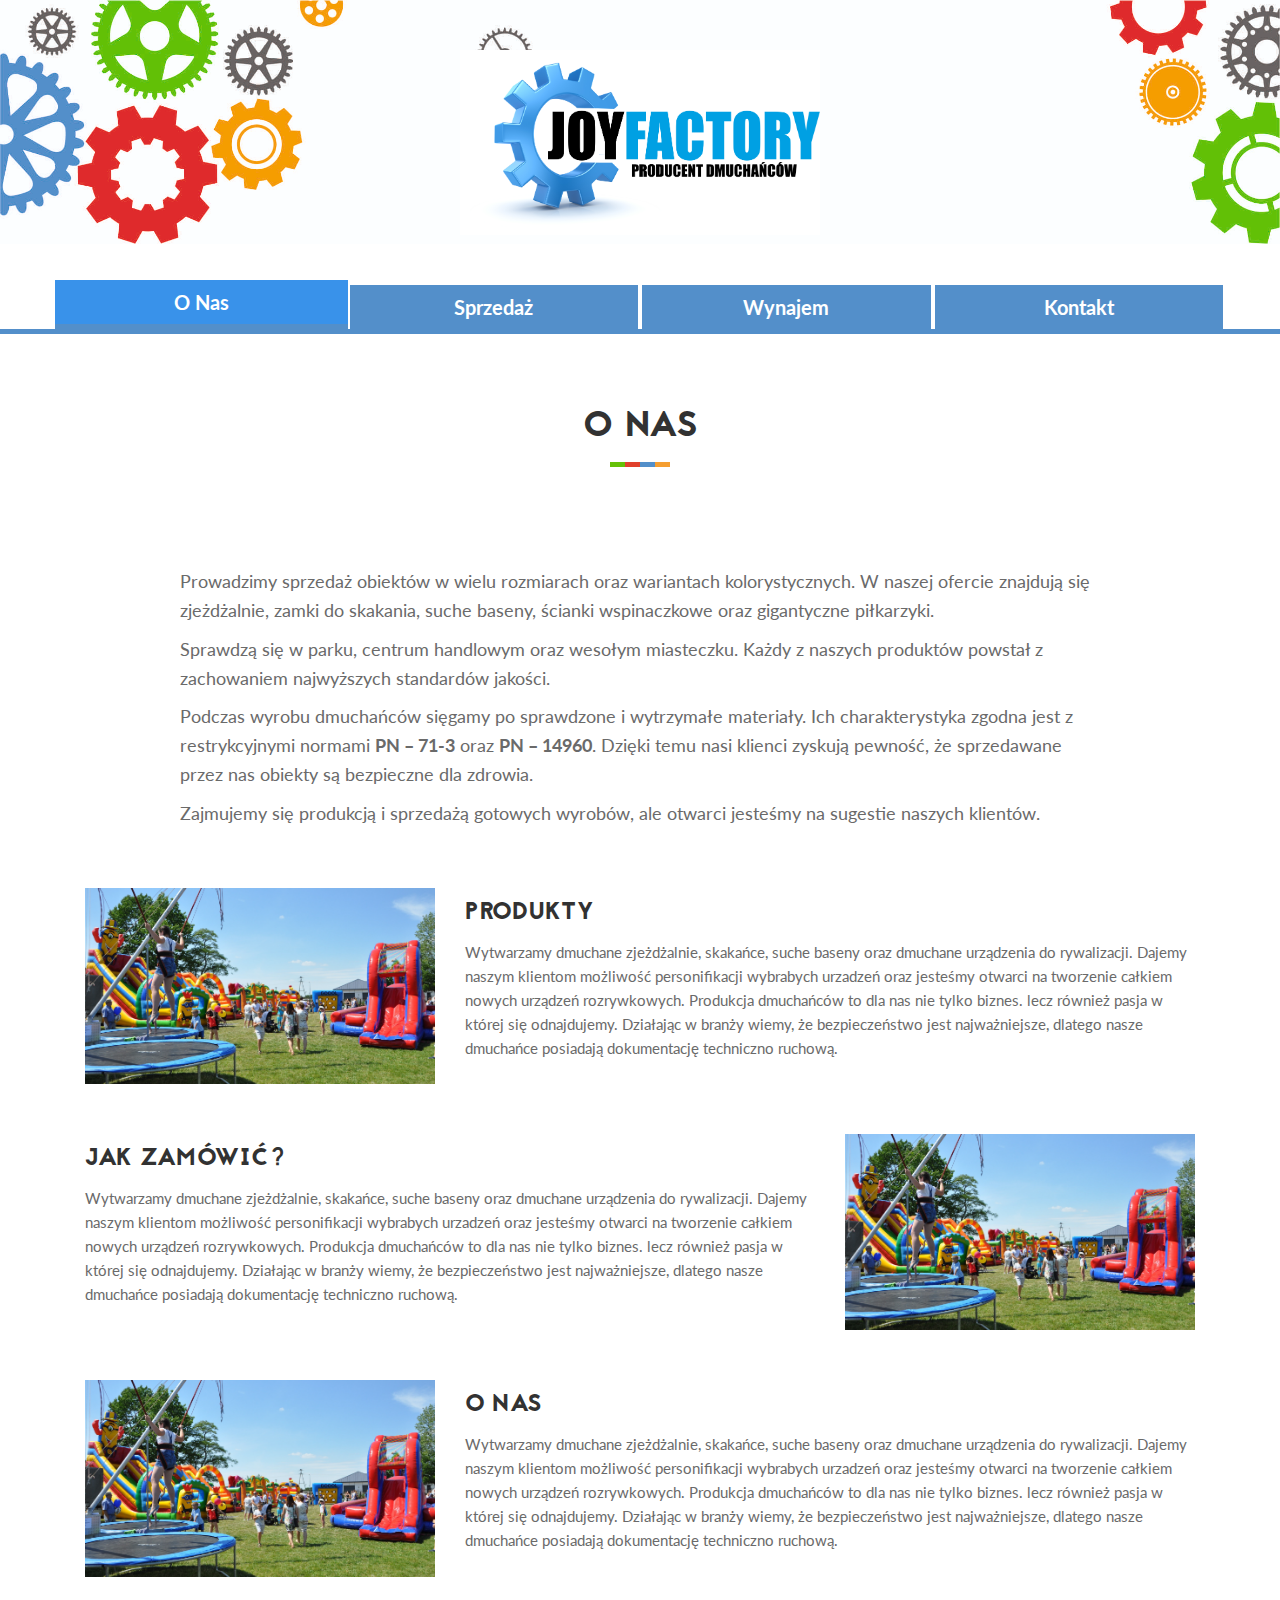
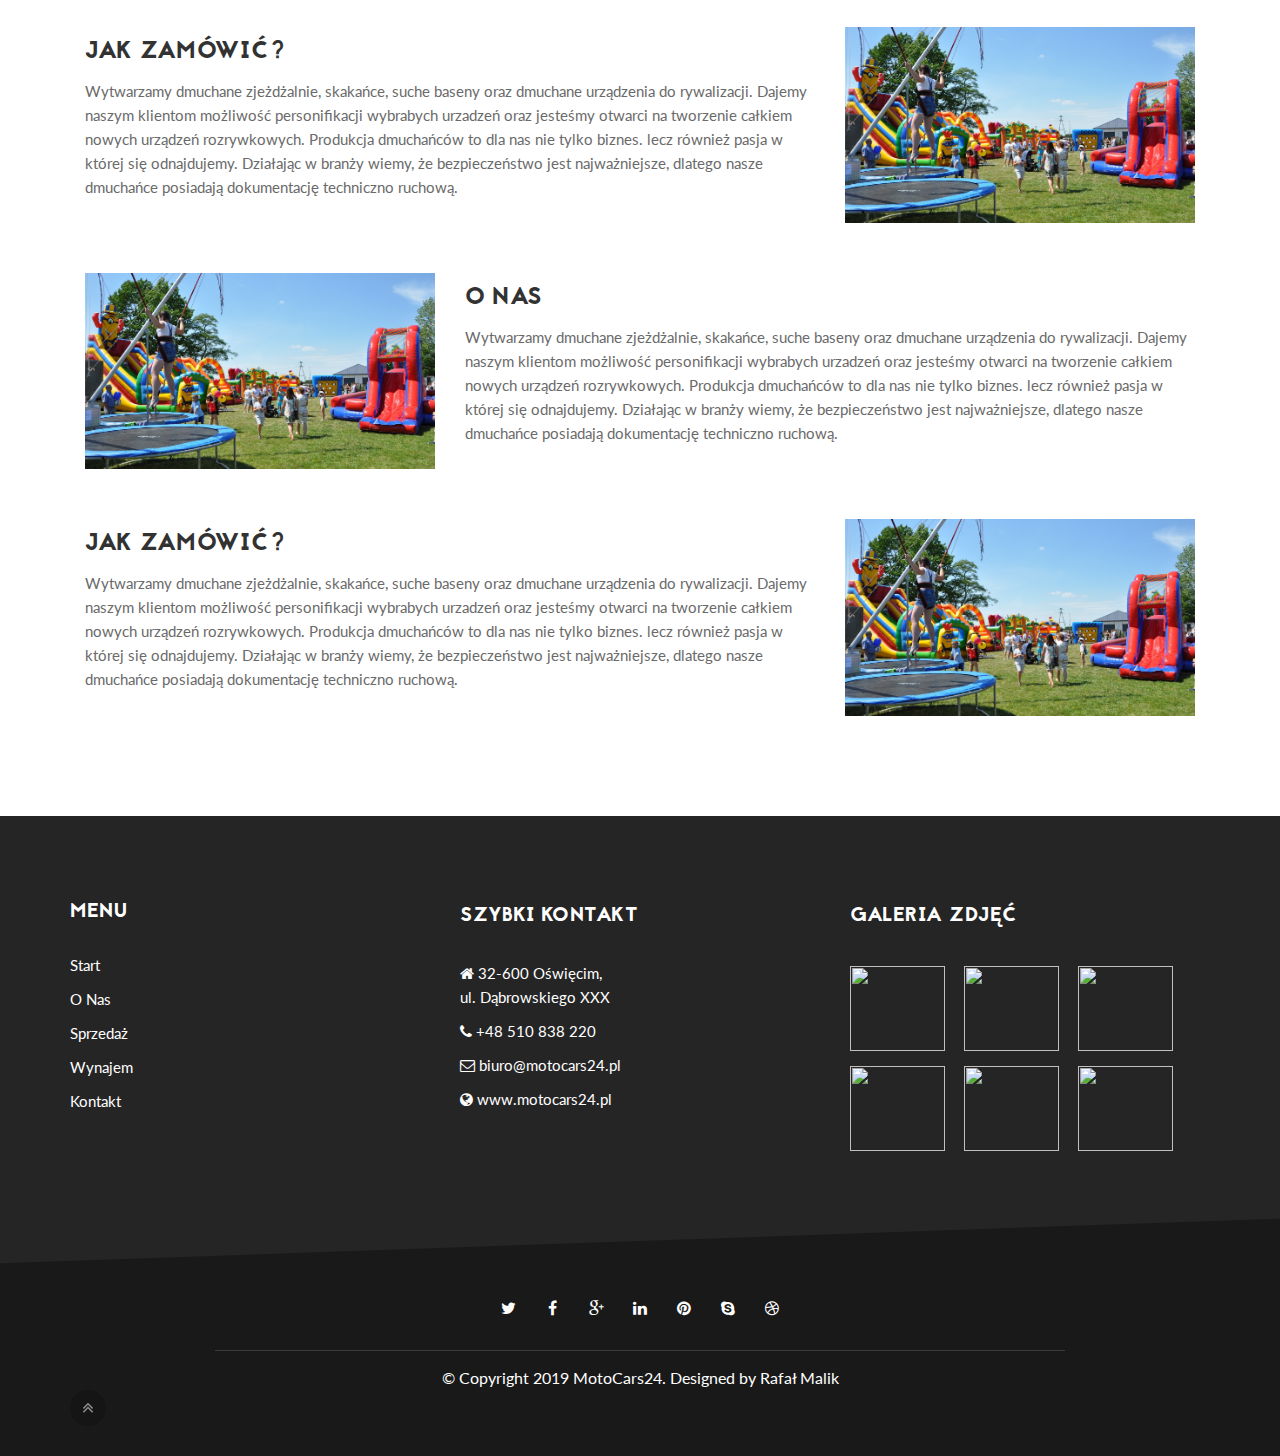
==== commit a97a8226: "Working with styles." ====
--- a/about.html
+++ b/about.html
@@ -52,29 +52,29 @@
         <header>
             <div class="row">
                 <div class="col-md-4 col-md-offset-4">
-                    <a href="#">
+                    <a href="index.html">
                         <img src="images/logo.png" class="img-responsive img-logo-top">
                     </a>
                 </div>
             </div>
 
             <div class="row text-center" id="page-menu">
-                <a href="#">
-                    <div class="col-md-3 menu-position">
+                <a href="about.html">
+                    <div class="col-md-3 menu-position active">
                         O Nas
                     </div>
                 </a>
-                <a href="#">
+                <a href="sold.html">
                     <div class="col-md-3 menu-position">
                         Sprzedaż
                     </div>
                 </a>
-                <a href="#">
+                <a href="rent.html">
                     <div class="col-md-3 menu-position">
                         Wynajem
                     </div>
                 </a>
-                <a href="#">
+                <a href="contact.html">
                     <div class="col-md-3 menu-position">
                         Kontakt
                     </div>
@@ -87,23 +87,27 @@
 <div class="container-fluid" id="page-section-info">
 
     <div class="container">
-        <div class="col-md-10 col-md-offset-1">
+
+        <div class="col-md-12">
+            <h1 class="page-title">O NAS</h1>
+            <div class="separator">
+                <div class="color-bar green"></div>
+                <div class="color-bar red"></div>
+                <div class="color-bar blue"></div>
+                <div class="color-bar orange"></div>
+            </div>
             <section>
                 <div class="row">
-                    <div class="col-md-8 col-md-offset-2" style="margin-bottom: 50px;">
-                        <h1 class="text-center">O nas</h1>
-                        Prowadzimy sprzedaż obiektów w wielu rozmiarach oraz wariantach kolorystycznych.
+                    <div class="col-md-10 col-md-offset-1 about-main-info" style="margin-bottom:50px;">
+                        <p>Prowadzimy sprzedaż obiektów w wielu rozmiarach oraz wariantach kolorystycznych.
                         W naszej ofercie znajdują się zjeżdżalnie, zamki do skakania, suche baseny,
-                        ścianki wspinaczkowe oraz gigantyczne piłkarzyki.
-                        ​
-                        Sprawdzą się w parku, centrum handlowym oraz wesołym miasteczku.
-                        Każdy z naszych produktów powstał z zachowaniem najwyższych standardów jakości.
-                        ​
-                        Podczas wyrobu dmuchańców sięgamy po sprawdzone i wytrzymałe materiały.
-                        Ich charakterystyka zgodna jest z restrykcyjnymi normami PN – 71-3 oraz PN – 14960.
-                        Dzięki temu nasi klienci zyskują pewność, że sprzedawane przez nas obiekty są bezpieczne dla zdrowia.
-                        ​
-                        Zajmujemy się produkcją i sprzedażą gotowych wyrobów, ale otwarci jesteśmy na sugestie naszych klientów.
+                            ścianki wspinaczkowe oraz gigantyczne piłkarzyki.</p>
+                        <p>Sprawdzą się w parku, centrum handlowym oraz wesołym miasteczku.
+                            Każdy z naszych produktów powstał z zachowaniem najwyższych standardów jakości.</p>
+                        <p>Podczas wyrobu dmuchańców sięgamy po sprawdzone i wytrzymałe materiały.
+                            Ich charakterystyka zgodna jest z restrykcyjnymi normami <b>PN – 71-3</b> oraz <b>PN – 14960</b>.
+                            Dzięki temu nasi klienci zyskują pewność, że sprzedawane przez nas obiekty są bezpieczne dla zdrowia.</p>
+                        <p>Zajmujemy się produkcją i sprzedażą gotowych wyrobów, ale otwarci jesteśmy na sugestie naszych klientów.</p>
                     </div>
                 </div>
                 <div class="row single-info-row">
--- a/css/style.css
+++ b/css/style.css
@@ -256,6 +256,12 @@
 
 .menu-position:hover {
     margin-top: -2px;
+    border-color: #3992ea;
+    background: #3992ea;
+}
+
+.menu-position.active {
+    margin-top: -5px;
     border-color: #3992ea;
     background: #3992ea;
 }
@@ -329,4 +335,42 @@
     color: #fff;
     background-color: #428bca;
     border-color: #357ebd;
+}
+
+.page-title {
+    text-align: center;
+    margin-top: 70px;
+}
+
+.about-main-info p {
+    font-size: 18px;
+}
+
+.separator{
+    width: 60px;
+    height: 5px;
+    background: purple;
+    margin:0px auto 50px auto;
+}
+
+.color-bar {
+    width: 15px;
+    height:5px;
+    float:left;
+}
+
+.color-bar.red {
+    background: #e0402c;
+}
+
+.color-bar.green {
+    background: #65c107;
+}
+
+.color-bar.blue {
+    background: #538fca;
+}
+
+.color-bar.orange {
+    background: #f59e30;
 }--- a/css/old.css
+++ b/css/old.css
@@ -68,7 +68,7 @@
 }
 
 section {
-    padding: 80px 0;
+    padding: 50px 0;
     position: relative;
 }
 
@@ -94,11 +94,6 @@
 
 a.read-more {
     color: #323232;
-}
-
-section {
-    padding: 80px 0;
-    position: relative;
 }
 
 .service .row {
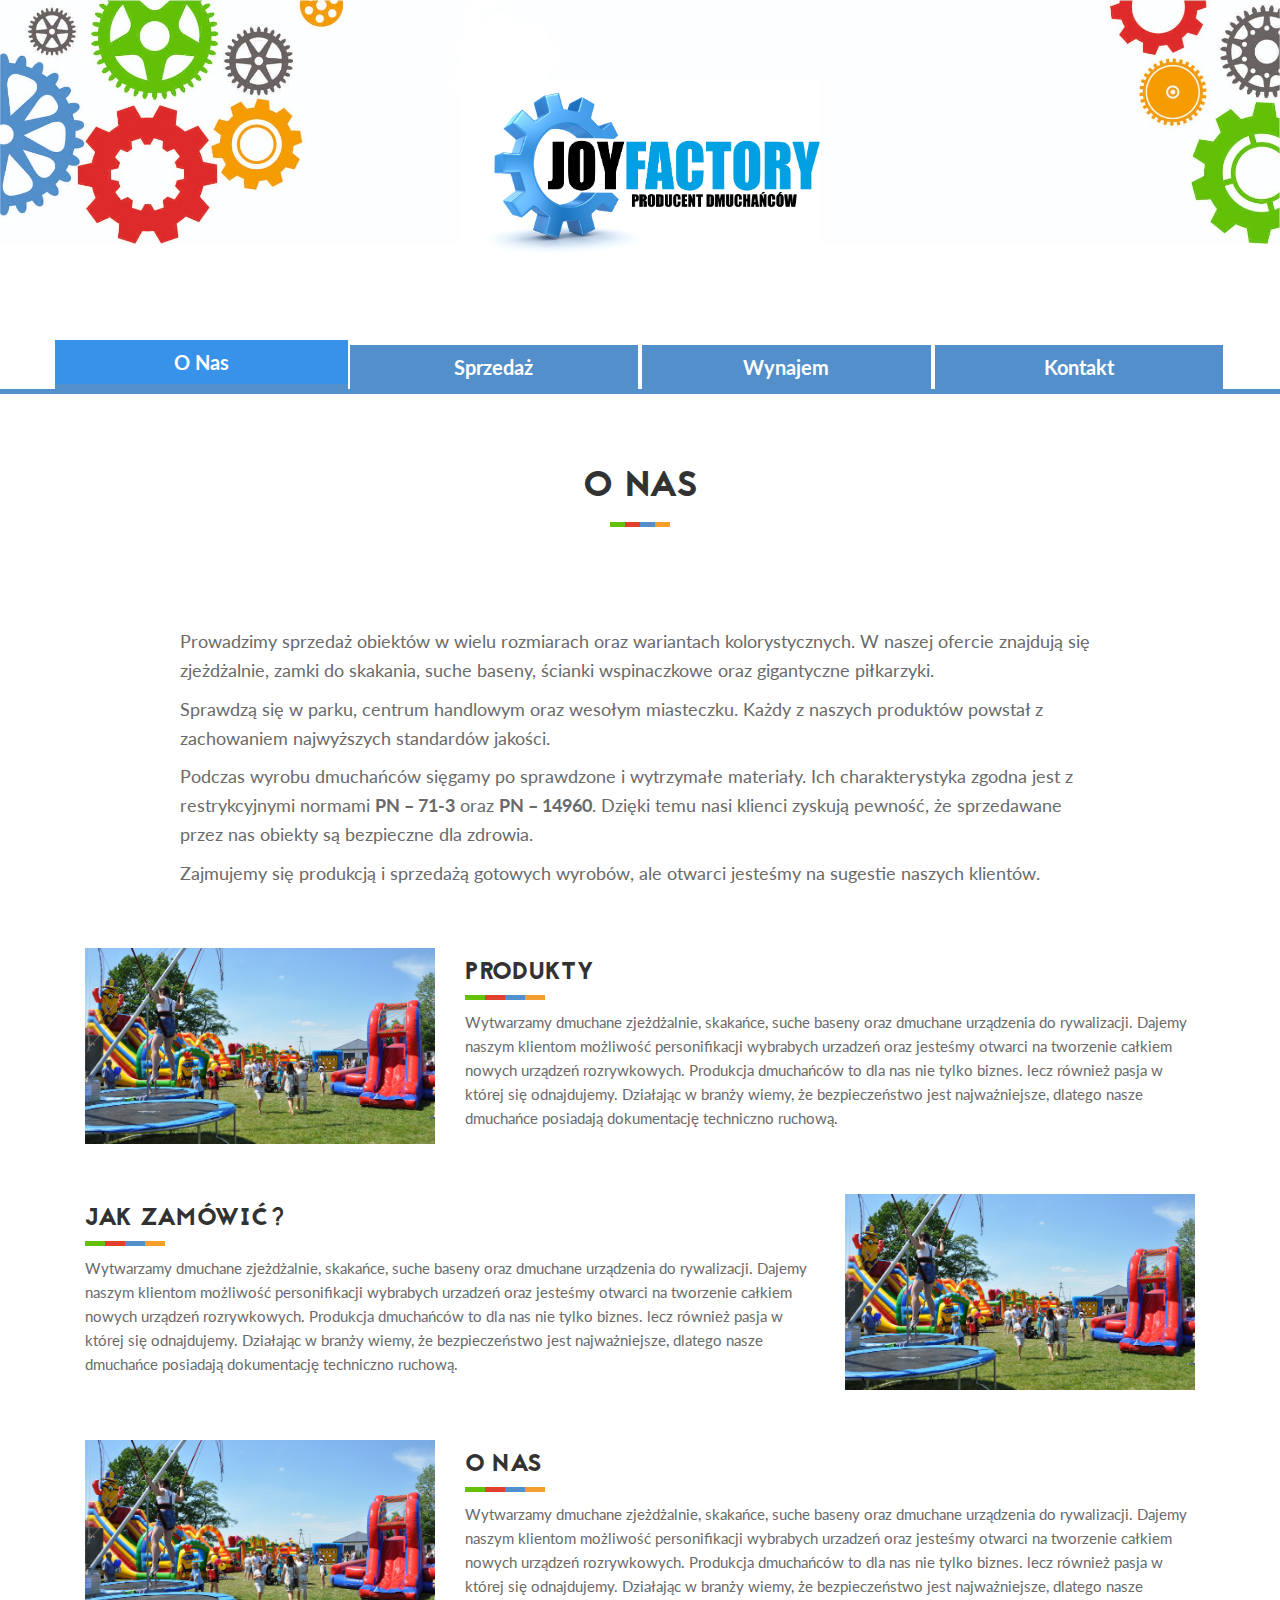
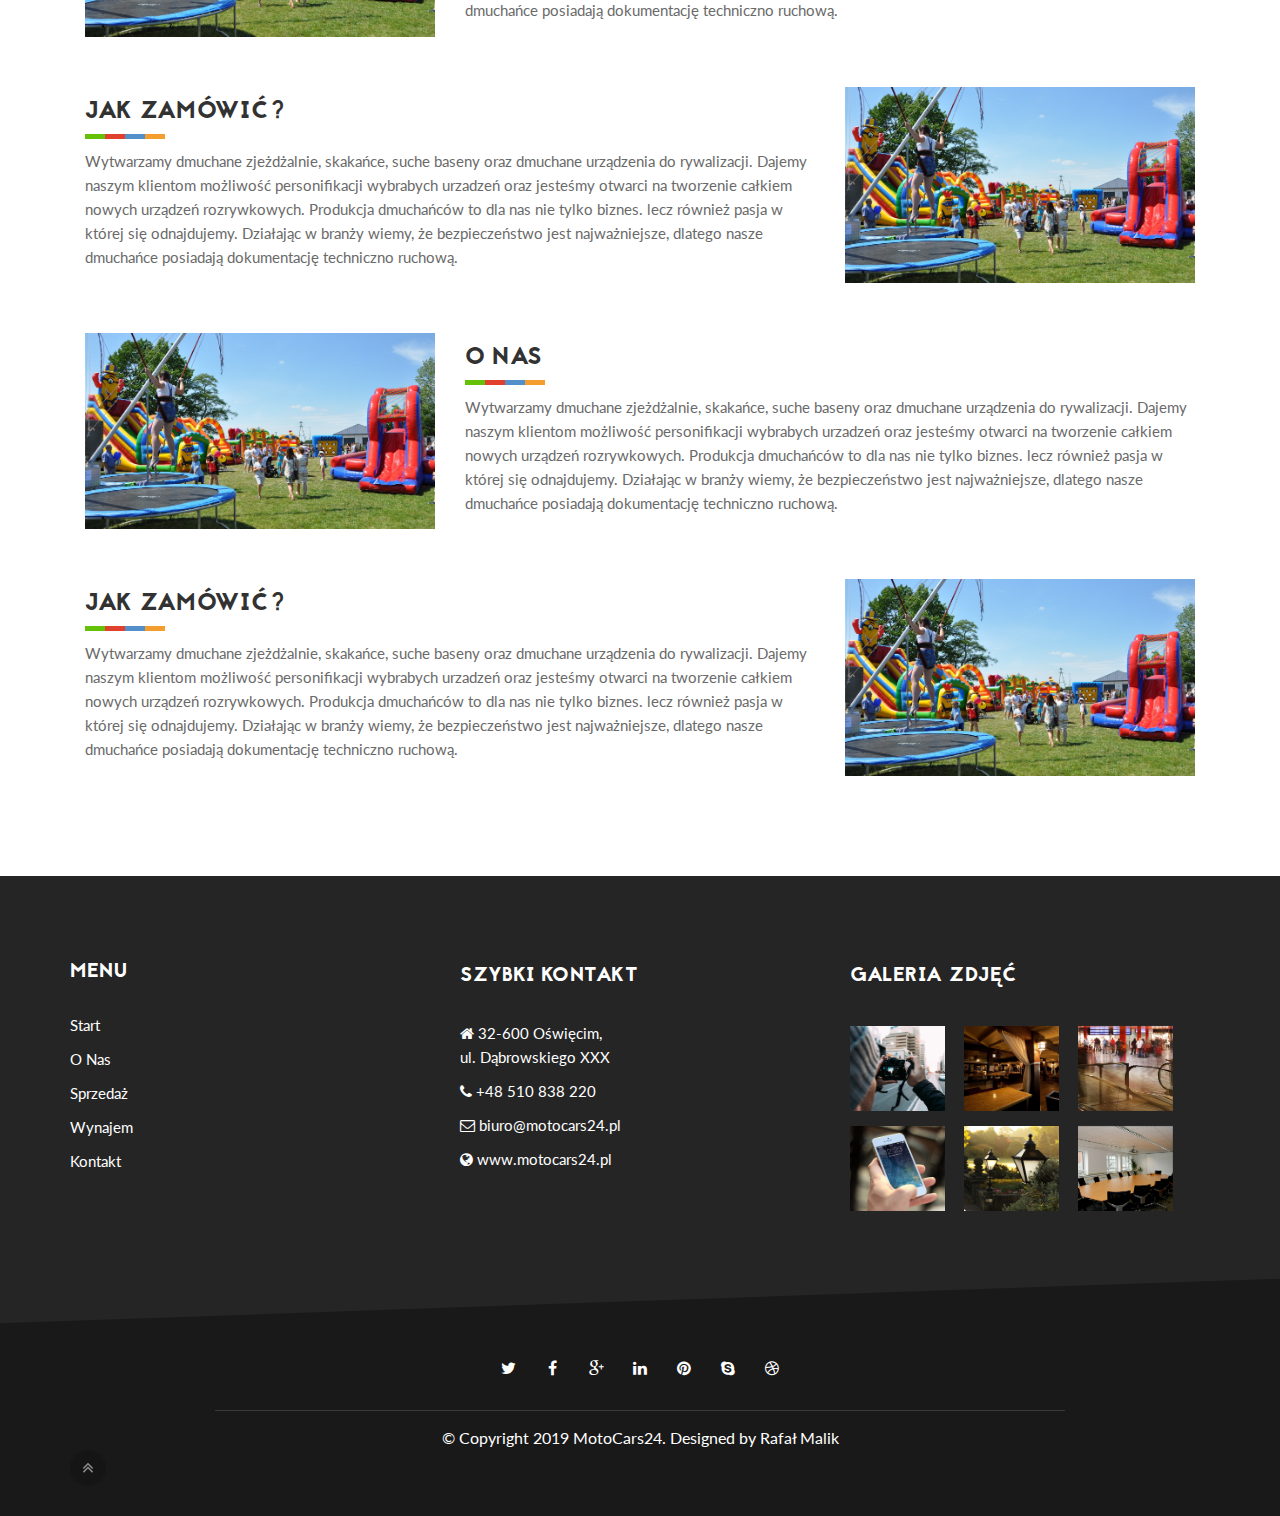
==== commit 8e36e0e0: "Working with item page." ====
--- a/about.html
+++ b/about.html
@@ -116,6 +116,12 @@
                     </div>
                     <div class="col-md-8">
                         <h3 class="header-about-section">Produkty</h3>
+                        <div class="section-separator">
+                            <div class="color-bar green"></div>
+                            <div class="color-bar red"></div>
+                            <div class="color-bar blue"></div>
+                            <div class="color-bar orange"></div>
+                        </div>
                         Wytwarzamy dmuchane zjeżdżalnie, skakańce, suche baseny oraz dmuchane urządzenia do rywalizacji.
                         Dajemy
                         naszym klientom możliwość
@@ -130,6 +136,12 @@
                 <div class="row single-info-row">
                     <div class="col-md-8">
                         <h3 class="header-about-section">Jak zamówić?</h3>
+                        <div class="section-separator">
+                            <div class="color-bar green"></div>
+                            <div class="color-bar red"></div>
+                            <div class="color-bar blue"></div>
+                            <div class="color-bar orange"></div>
+                        </div>
                         Wytwarzamy dmuchane zjeżdżalnie, skakańce, suche baseny oraz dmuchane urządzenia do rywalizacji.
                         Dajemy
                         naszym klientom możliwość
@@ -150,6 +162,12 @@
                     </div>
                     <div class="col-md-8">
                         <h3 class="header-about-section">O NAS</h3>
+                        <div class="section-separator">
+                            <div class="color-bar green"></div>
+                            <div class="color-bar red"></div>
+                            <div class="color-bar blue"></div>
+                            <div class="color-bar orange"></div>
+                        </div>
                         Wytwarzamy dmuchane zjeżdżalnie, skakańce, suche baseny oraz dmuchane urządzenia do rywalizacji.
                         Dajemy
                         naszym klientom możliwość
@@ -164,6 +182,12 @@
                 <div class="row single-info-row">
                     <div class="col-md-8">
                         <h3 class="header-about-section">Jak zamówić?</h3>
+                        <div class="section-separator">
+                            <div class="color-bar green"></div>
+                            <div class="color-bar red"></div>
+                            <div class="color-bar blue"></div>
+                            <div class="color-bar orange"></div>
+                        </div>
                         Wytwarzamy dmuchane zjeżdżalnie, skakańce, suche baseny oraz dmuchane urządzenia do rywalizacji.
                         Dajemy
                         naszym klientom możliwość
@@ -184,6 +208,12 @@
                     </div>
                     <div class="col-md-8">
                         <h3 class="header-about-section">O NAS</h3>
+                        <div class="section-separator">
+                            <div class="color-bar green"></div>
+                            <div class="color-bar red"></div>
+                            <div class="color-bar blue"></div>
+                            <div class="color-bar orange"></div>
+                        </div>
                         Wytwarzamy dmuchane zjeżdżalnie, skakańce, suche baseny oraz dmuchane urządzenia do rywalizacji.
                         Dajemy
                         naszym klientom możliwość
@@ -198,6 +228,12 @@
                 <div class="row single-info-row">
                     <div class="col-md-8">
                         <h3 class="header-about-section">Jak zamówić?</h3>
+                        <div class="section-separator">
+                            <div class="color-bar green"></div>
+                            <div class="color-bar red"></div>
+                            <div class="color-bar blue"></div>
+                            <div class="color-bar orange"></div>
+                        </div>
                         Wytwarzamy dmuchane zjeżdżalnie, skakańce, suche baseny oraz dmuchane urządzenia do rywalizacji.
                         Dajemy
                         naszym klientom możliwość
--- a/css/style.css
+++ b/css/style.css
@@ -240,7 +240,7 @@
 }
 
 .img-logo-top {
-    margin: 50px 0px;
+    margin: 80px 0px;
 }
 
 .menu-position {
@@ -353,12 +353,25 @@
     margin:0px auto 50px auto;
 }
 
-.color-bar {
+.section-separator{
+    width: 80px;
+    height: 5px;
+    background: purple;
+    margin: -5px 0px 10px 0px;
+}
+
+.separator .color-bar {
     width: 15px;
     height:5px;
     float:left;
 }
 
+.section-separator .color-bar {
+    width: 20px;
+    height:5px;
+    float:left;
+}
+
 .color-bar.red {
     background: #e0402c;
 }
